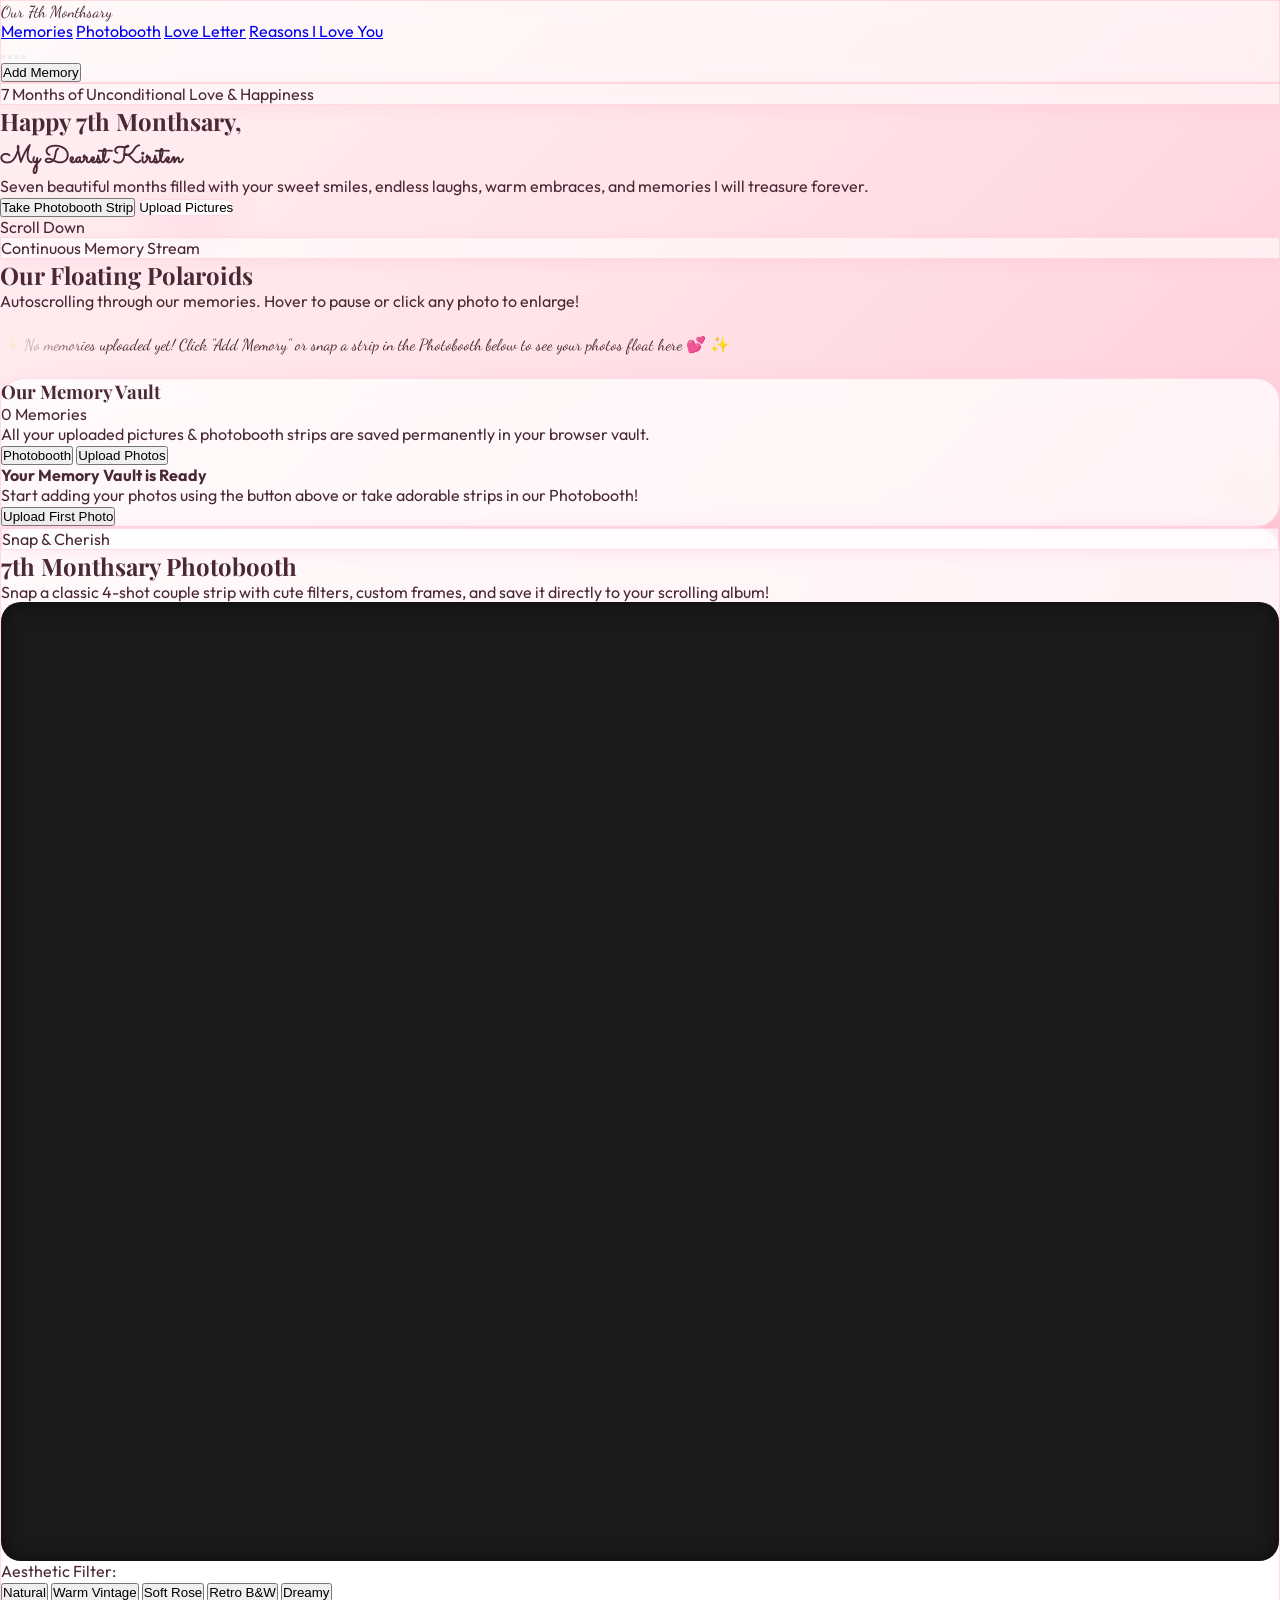
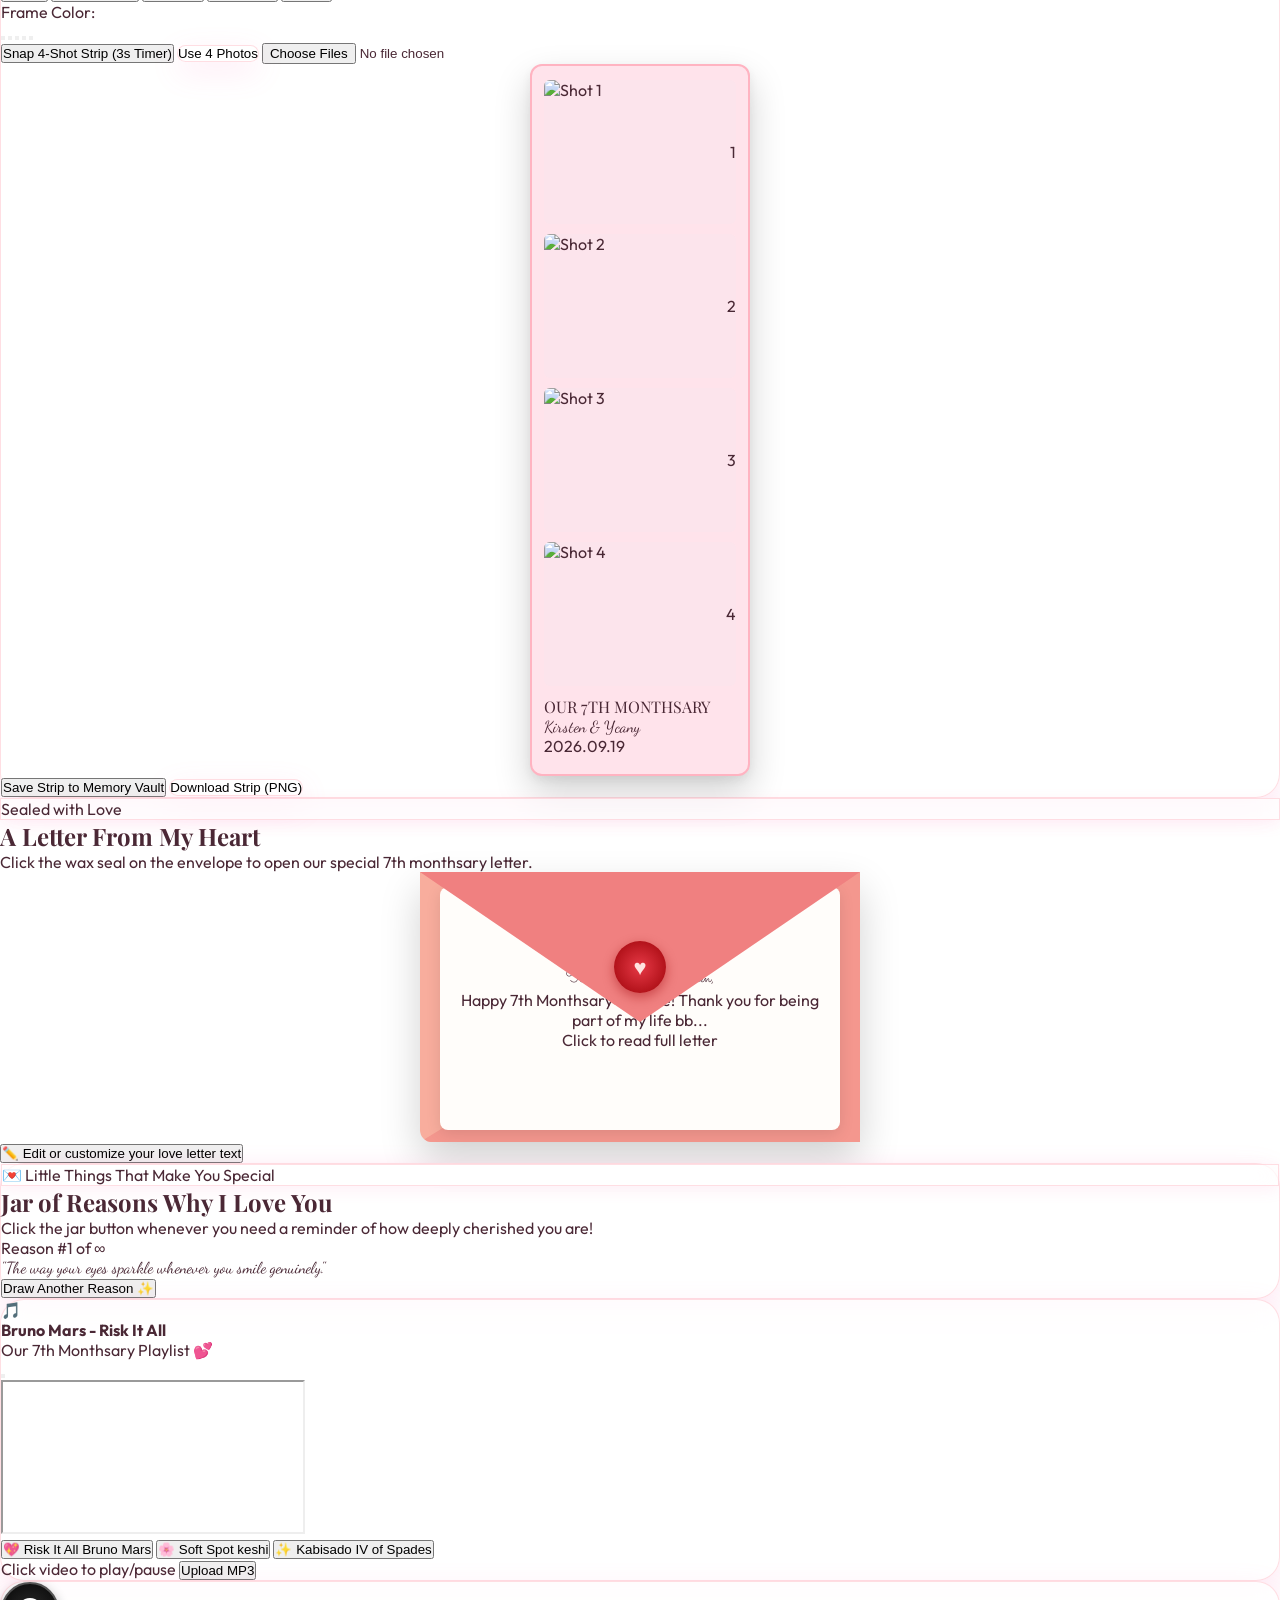
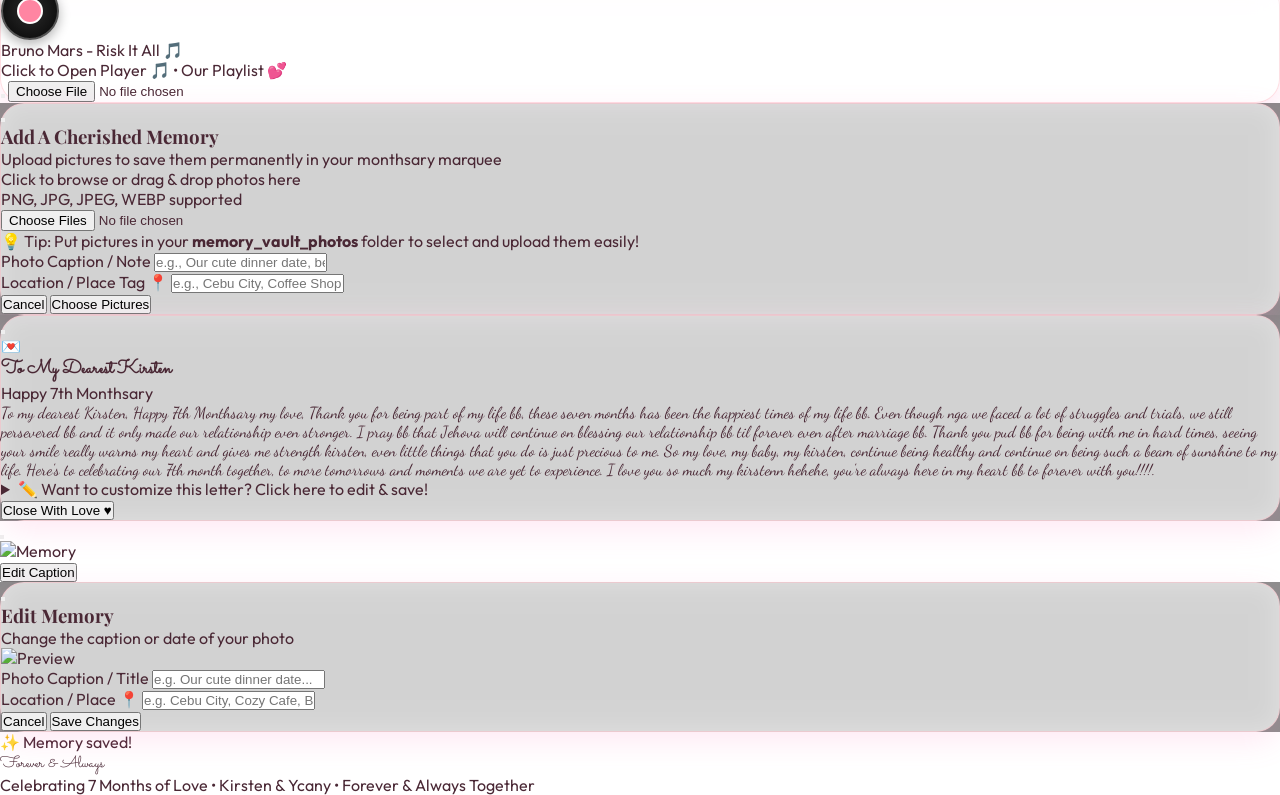
==== index.html @ 23a353bc "7TH MONTHSARY WITH BB" ====
<!DOCTYPE html>
<html lang="en">
<head>
  <meta charset="UTF-8">
  <meta name="viewport" content="width=device-width, initial-scale=1.0">
  <title>Happy 7th Monthsary, My Love</title>
  <!-- Tailwind CSS -->
  <script src="https://cdn.tailwindcss.com"></script>
  <!-- Lucide Icons -->
  <script src="https://unpkg.com/lucide@latest"></script>
  <!-- Custom Styles -->
  <link rel="stylesheet" href="styles.css">
</head>
<body class="antialiased relative selection:bg-pink-300 selection:text-pink-900">

  <!-- Background Falling Particles Canvas -->
  <canvas id="particles-canvas"></canvas>

  <!-- Sticky Cute Navbar & Theme Switcher -->
  <header class="fixed top-4 left-1/2 transform -translate-x-1/2 z-40 w-[92%] max-w-4xl">
    <div class="glass-pill px-5 py-3 rounded-full flex items-center justify-between shadow-lg">
      <div class="flex items-center gap-2">
        <span class="font-script text-xl sm:text-2xl font-bold bg-gradient-to-r from-pink-500 to-rose-600 bg-clip-text text-transparent">
          Our 7th Monthsary
        </span>
      </div>

      <nav class="hidden md:flex items-center gap-6 text-sm font-medium text-[var(--text-main)]">
        <a href="#gallery-section" class="hover:text-pink-500 transition-colors">Memories</a>
        <a href="#photobooth-section" class="hover:text-pink-500 transition-colors">Photobooth</a>
        <a href="#letter-section" class="hover:text-pink-500 transition-colors">Love Letter</a>
        <a href="#reasons-section" class="hover:text-pink-500 transition-colors">Reasons I Love You</a>
      </nav>

      <!-- Theme Dropdown / Color Selectors -->
      <div class="flex items-center gap-2">
        <div class="flex items-center bg-white/40 p-1 rounded-full border border-pink-200/50 shadow-inner">
          <button onclick="setTheme('default')" title="Blush Pink" class="w-5 h-5 rounded-full bg-[#ff85a2] hover:scale-110 transition-transform m-0.5 border border-white shadow-sm"></button>
          <button onclick="setTheme('rose-gold')" title="Rose Gold" class="w-5 h-5 rounded-full bg-[#d4a373] hover:scale-110 transition-transform m-0.5 border border-white shadow-sm"></button>
          <button onclick="setTheme('lavender')" title="Lavender Dream" class="w-5 h-5 rounded-full bg-[#cdb4db] hover:scale-110 transition-transform m-0.5 border border-white shadow-sm"></button>
          <button onclick="setTheme('midnight')" title="Starry Midnight" class="w-5 h-5 rounded-full bg-[#2c1236] hover:scale-110 transition-transform m-0.5 border border-white shadow-sm"></button>
        </div>
        <button onclick="openUploadModal()" class="bg-gradient-to-r from-pink-500 to-rose-500 hover:from-pink-600 hover:to-rose-600 text-white p-2 sm:px-4 sm:py-2 rounded-full text-xs sm:text-sm font-medium flex items-center gap-1.5 shadow-md hover:shadow-pink-300 transition-all hover:scale-105">
          <i data-lucide="plus-circle" class="w-4 h-4"></i>
          <span class="hidden sm:inline">Add Memory</span>
        </button>
      </div>
    </div>
  </header>

  <!-- Hero Section -->
  <section class="min-h-screen pt-28 pb-16 px-4 flex flex-col items-center justify-center text-center relative z-10">
    <div class="inline-flex items-center gap-2 px-4 py-1.5 rounded-full glass-pill text-xs sm:text-sm text-pink-600 font-semibold mb-6 animate-float shadow-sm">
      <span>7 Months of Unconditional Love & Happiness</span>
    </div>

    <h1 class="font-serif-elegant text-4xl sm:text-6xl md:text-7xl font-bold tracking-tight text-[var(--text-main)] max-w-3xl leading-tight">
      Happy 7th Monthsary, <br/>
      <span class="font-sacramento text-5xl sm:text-7xl md:text-8xl bg-gradient-to-r from-pink-500 via-rose-500 to-red-400 bg-clip-text text-transparent font-normal">
        My Dearest Kirsten
      </span>
    </h1>

    <p class="mt-6 text-base sm:text-lg md:text-xl text-[var(--text-muted)] max-w-xl mx-auto leading-relaxed">
      Seven beautiful months filled with your sweet smiles, endless laughs, warm embraces, and memories I will treasure forever.
    </p>

    <!-- Quick Action Buttons -->
    <div class="mt-8 flex flex-wrap items-center justify-center gap-4">
      <button onclick="document.getElementById('photobooth-section').scrollIntoView({behavior: 'smooth'})" class="px-7 py-3.5 rounded-full bg-gradient-to-r from-pink-500 to-rose-500 text-white font-medium shadow-lg hover:shadow-pink-400/50 hover:scale-105 transition-all flex items-center gap-2">
        <i data-lucide="camera" class="w-4 h-4"></i>
        Take Photobooth Strip
      </button>
      <button onclick="openUploadModal()" class="px-7 py-3.5 rounded-full glass-card text-[var(--text-main)] font-medium hover:bg-white/80 hover:scale-105 transition-all flex items-center gap-2 border border-pink-200">
        <i data-lucide="image-plus" class="w-4 h-4 text-pink-500"></i>
        Upload Pictures
      </button>
    </div>

    <!-- Scroll Down Indicator -->
    <div class="mt-16 animate-bounce text-pink-400 cursor-pointer" onclick="document.getElementById('gallery-section').scrollIntoView({behavior: 'smooth'})">
      <i data-lucide="chevron-down" class="w-6 h-6 mx-auto"></i>
      <span class="text-xs uppercase tracking-widest font-semibold">Scroll Down</span>
    </div>
  </section>

  <!-- Auto-Scrolling Marquee Section (Left to Right) -->
  <section id="gallery-section" class="py-12 relative z-10">
    <div class="max-w-6xl mx-auto px-4 text-center mb-6">
      <div class="inline-flex items-center gap-2 px-3 py-1 rounded-full glass-pill text-xs text-pink-600 font-semibold mb-2">
        <span>Continuous Memory Stream</span>
      </div>
      <h2 class="font-serif-elegant text-3xl sm:text-4xl font-bold text-[var(--text-main)]">
        Our Floating Polaroids
      </h2>
      <p class="text-sm sm:text-base text-[var(--text-muted)] mt-2">
        Autoscrolling through our memories. Hover to pause or click any photo to enlarge!
      </p>
    </div>

    <!-- Infinite Marquee Track Left-to-Right -->
    <div class="marquee-container">
      <div id="marquee-track" class="marquee-track">
        <!-- Injected via JavaScript -->
      </div>
    </div>
  </section>

  <!-- Photo Album & Memory Manager Section -->
  <section class="py-16 px-4 max-w-6xl mx-auto relative z-10">
    <div class="glass-card p-6 sm:p-10">
      <div class="flex flex-col sm:flex-row items-start sm:items-center justify-between gap-4 border-b border-pink-100 pb-6 mb-8">
        <div>
          <div class="flex items-center gap-3">
            <h3 class="font-serif-elegant text-2xl sm:text-3xl font-bold text-[var(--text-main)]">
              Our Memory Vault
            </h3>
            <span id="photo-count-badge" class="px-3 py-0.5 rounded-full bg-pink-100 text-pink-600 text-xs font-semibold">
              0 Memories
            </span>
          </div>
          <p class="text-xs sm:text-sm text-[var(--text-muted)] mt-1">
            All your uploaded pictures & photobooth strips are saved permanently in your browser vault.
          </p>
        </div>

        <div class="flex items-center gap-3">
          <button onclick="document.getElementById('photobooth-section').scrollIntoView({behavior: 'smooth'})" class="px-4 py-2.5 rounded-full border border-pink-300 text-pink-600 hover:bg-pink-50 font-medium text-xs sm:text-sm transition-all flex items-center gap-1.5">
            <i data-lucide="camera" class="w-4 h-4"></i> Photobooth
          </button>
          <button onclick="openUploadModal()" class="px-5 py-2.5 rounded-full bg-gradient-to-r from-pink-500 to-rose-500 text-white font-medium text-xs sm:text-sm shadow-md hover:scale-105 transition-all flex items-center gap-2">
            <i data-lucide="upload-cloud" class="w-4 h-4"></i>
            Upload Photos
          </button>
        </div>
      </div>

      <!-- Grid Gallery -->
      <div id="gallery-grid" class="grid grid-cols-2 sm:grid-cols-3 md:grid-cols-4 gap-4 sm:gap-6">
        <!-- Populated via JavaScript -->
      </div>
    </div>
  </section>

  <!-- PHOTOBOOTH SECTION (Replaces Milestones) -->
  <section id="photobooth-section" class="py-20 px-4 max-w-5xl mx-auto relative z-10">
    <div class="glass-card p-6 sm:p-10">
      <div class="text-center mb-8">
        <div class="inline-flex items-center gap-2 px-3 py-1 rounded-full glass-pill text-xs text-pink-600 font-semibold mb-2">
          <span>Snap & Cherish</span>
        </div>
        <h2 class="font-serif-elegant text-3xl sm:text-4xl font-bold text-[var(--text-main)]">
          7th Monthsary Photobooth
        </h2>
        <p class="text-sm text-[var(--text-muted)] mt-2 max-w-md mx-auto">
          Snap a classic 4-shot couple strip with cute filters, custom frames, and save it directly to your scrolling album!
        </p>
      </div>

      <div class="grid grid-cols-1 lg:grid-cols-12 gap-8 items-start">
        <!-- Live Camera & Controls Area (Left Side) -->
        <div class="lg:col-span-7 space-y-4">
          <div class="camera-preview-box relative">
            <video id="booth-video" class="camera-video" autoplay playsinline muted></video>
            <div id="camera-flash" class="camera-flash"></div>
            
            <!-- Countdown Overlay -->
            <div id="booth-countdown" class="absolute inset-0 flex items-center justify-center text-7xl font-extrabold text-white bg-black/40 backdrop-blur-sm z-30 hidden transition-all">
              3
            </div>

            <!-- Placeholder before starting camera -->
            <div id="camera-placeholder" class="absolute inset-0 flex flex-col items-center justify-center p-6 text-center text-gray-300 bg-gradient-to-b from-gray-900 to-black">
              <div class="w-16 h-16 rounded-full bg-pink-500/20 text-pink-400 flex items-center justify-center mb-3">
                <i data-lucide="video" class="w-8 h-8"></i>
              </div>
              <h4 class="font-semibold text-lg text-white">Live Photobooth Cam</h4>
              <p class="text-xs text-gray-400 mt-1 max-w-xs">
                Click start to turn on your selfie camera or upload 4 photos to generate your strip!
              </p>
              <button id="start-cam-btn" onclick="photobooth.startCamera()" class="mt-4 px-6 py-2.5 rounded-full bg-gradient-to-r from-pink-500 to-rose-500 text-white font-medium text-xs sm:text-sm shadow-lg hover:scale-105 transition-all flex items-center gap-2">
                <i data-lucide="camera" class="w-4 h-4"></i> Turn On Camera
              </button>
            </div>
          </div>

          <!-- Camera Filter Presets -->
          <div class="flex items-center justify-between flex-wrap gap-2 pt-2">
            <span class="text-xs font-semibold text-[var(--text-muted)]">Aesthetic Filter:</span>
            <div class="flex items-center gap-1.5 flex-wrap">
              <button onclick="photobooth.setFilter('none')" data-filter="none" class="filter-btn ring-2 ring-pink-500 font-bold px-3 py-1 rounded-full text-xs bg-white/80 border border-pink-200 hover:bg-pink-50 transition-all">
                Natural
              </button>
              <button onclick="photobooth.setFilter('warm')" data-filter="warm" class="filter-btn px-3 py-1 rounded-full text-xs bg-white/80 border border-pink-200 hover:bg-pink-50 transition-all">
                Warm Vintage
              </button>
              <button onclick="photobooth.setFilter('rose')" data-filter="rose" class="filter-btn px-3 py-1 rounded-full text-xs bg-white/80 border border-pink-200 hover:bg-pink-50 transition-all">
                Soft Rose
              </button>
              <button onclick="photobooth.setFilter('bw')" data-filter="bw" class="filter-btn px-3 py-1 rounded-full text-xs bg-white/80 border border-pink-200 hover:bg-pink-50 transition-all">
                Retro B&W
              </button>
              <button onclick="photobooth.setFilter('bloom')" data-filter="bloom" class="filter-btn px-3 py-1 rounded-full text-xs bg-white/80 border border-pink-200 hover:bg-pink-50 transition-all">
                Dreamy
              </button>
            </div>
          </div>

          <!-- Frame Color Selection -->
          <div class="flex items-center justify-between flex-wrap gap-2 pt-1 border-t border-pink-100">
            <span class="text-xs font-semibold text-[var(--text-muted)]">Frame Color:</span>
            <div class="flex items-center gap-2">
              <button onclick="photobooth.setFrameColor('strip-frame-pink', '#ffe3eb', '#ffb3c1')" title="Pastel Pink" class="w-6 h-6 rounded-full bg-[#ffe3eb] border-2 border-[#ffb3c1] shadow-sm hover:scale-110 transition-transform"></button>
              <button onclick="photobooth.setFrameColor('strip-frame-white', '#ffffff', '#e5e7eb')" title="Classic White" class="w-6 h-6 rounded-full bg-[#ffffff] border-2 border-[#d1d5db] shadow-sm hover:scale-110 transition-transform"></button>
              <button onclick="photobooth.setFrameColor('strip-frame-cream', '#faf6f0', '#e9d8a6')" title="Vintage Cream" class="w-6 h-6 rounded-full bg-[#faf6f0] border-2 border-[#e9d8a6] shadow-sm hover:scale-110 transition-transform"></button>
              <button onclick="photobooth.setFrameColor('strip-frame-lavender', '#f3e8ff', '#d8b4fe')" title="Lilac" class="w-6 h-6 rounded-full bg-[#f3e8ff] border-2 border-[#d8b4fe] shadow-sm hover:scale-110 transition-transform"></button>
              <button onclick="photobooth.setFrameColor('strip-frame-black', '#18181b', '#3f3f46')" title="Midnight Black" class="w-6 h-6 rounded-full bg-[#18181b] border-2 border-[#3f3f46] shadow-sm hover:scale-110 transition-transform"></button>
            </div>
          </div>

          <!-- Action Buttons (Snap / Upload) -->
          <div id="camera-active-controls" class="pt-2 flex flex-col sm:flex-row gap-3">
            <button id="snap-strip-btn" onclick="photobooth.startSequence()" class="flex-1 py-3.5 rounded-2xl bg-gradient-to-r from-pink-500 to-rose-500 text-white font-bold text-sm shadow-lg hover:shadow-pink-300 hover:scale-[1.02] transition-all flex items-center justify-center gap-2">
              <i data-lucide="camera" class="w-4 h-4"></i>
              <span>Snap 4-Shot Strip (3s Timer)</span>
            </button>
            <button onclick="document.getElementById('booth-file-input').click()" class="px-5 py-3.5 rounded-2xl glass-card text-[var(--text-main)] font-semibold text-xs sm:text-sm hover:bg-white/80 transition-all flex items-center justify-center gap-1.5 border border-pink-200">
              <i data-lucide="upload" class="w-4 h-4 text-pink-500"></i>
              <span>Use 4 Photos</span>
            </button>
            <input type="file" id="booth-file-input" accept="image/*" multiple class="hidden">
          </div>
        </div>

        <!-- Strip Output Preview Area (Right Side) -->
        <div class="lg:col-span-5 flex flex-col items-center justify-center">
          <div id="photobooth-strip-preview" class="photobooth-strip strip-frame-pink">
            <div class="photobooth-shot-slot">
              <img id="strip-shot-1" class="hidden" alt="Shot 1">
              <span class="text-xs text-pink-400 font-bold">1</span>
            </div>
            <div class="photobooth-shot-slot">
              <img id="strip-shot-2" class="hidden" alt="Shot 2">
              <span class="text-xs text-pink-400 font-bold">2</span>
            </div>
            <div class="photobooth-shot-slot">
              <img id="strip-shot-3" class="hidden" alt="Shot 3">
              <span class="text-xs text-pink-400 font-bold">3</span>
            </div>
            <div class="photobooth-shot-slot">
              <img id="strip-shot-4" class="hidden" alt="Shot 4">
              <span class="text-xs text-pink-400 font-bold">4</span>
            </div>

            <!-- Cute Strip Footer -->
            <div class="text-center pt-2 pb-1 border-t border-pink-200/60">
              <p class="font-serif-elegant font-bold text-xs tracking-wider">OUR 7TH MONTHSARY</p>
              <p class="font-script text-sm font-semibold text-pink-600">Kirsten & Ycany</p>
              <p class="text-[9px] text-gray-400">2026.09.19</p>
            </div>
          </div>

          <!-- Save & Download Strip Actions -->
          <div id="strip-actions" class="mt-6 w-full max-w-xs space-y-2.5 hidden">
            <button onclick="photobooth.saveStripToVault()" class="w-full py-2.5 rounded-xl bg-gradient-to-r from-pink-500 to-rose-500 text-white font-semibold text-xs shadow hover:scale-105 transition-all flex items-center justify-center gap-1.5">
              <i data-lucide="heart" class="w-4 h-4 fill-white"></i>
              Save Strip to Memory Vault
            </button>
            <button onclick="photobooth.downloadStrip()" class="w-full py-2.5 rounded-xl glass-card text-[var(--text-main)] font-semibold text-xs border border-pink-200 hover:bg-white transition-all flex items-center justify-center gap-1.5">
              <i data-lucide="download" class="w-4 h-4 text-pink-500"></i>
              Download Strip (PNG)
            </button>
          </div>
        </div>
      </div>
    </div>
  </section>

  <!-- Interactive 3D Love Letter Envelope Section -->
  <section id="letter-section" class="py-20 px-4 relative z-10">
    <div class="max-w-4xl mx-auto text-center">
      <div class="inline-flex items-center gap-2 px-3 py-1 rounded-full glass-pill text-xs text-pink-600 font-semibold mb-2">
        <i data-lucide="heart" class="w-3.5 h-3.5 fill-pink-500"></i> Sealed with Love
      </div>
      <h2 class="font-serif-elegant text-3xl sm:text-4xl font-bold text-[var(--text-main)] mb-2">
        A Letter From My Heart
      </h2>
      <p class="text-sm sm:text-base text-[var(--text-muted)] max-w-md mx-auto mb-14">
        Click the wax seal on the envelope to open our special 7th monthsary letter.
      </p>

      <!-- 3D Interactive Envelope -->
      <div id="envelope-wrapper" class="envelope-wrapper" onclick="toggleEnvelope()">
        <div class="envelope">
          <div class="envelope-flap"></div>
          <div class="envelope-pocket"></div>
          <div class="envelope-letter">
            <div class="font-sacramento text-2xl text-pink-600">To My Dearest Kirsten,</div>
            <p class="text-xs text-gray-600 mt-2 line-clamp-3">
              Happy 7th Monthsary my love! Thank you for being part of my life bb...
            </p>
            <span class="text-[10px] text-pink-400 mt-2 font-semibold uppercase tracking-wider">Click to read full letter</span>
          </div>
          <div class="wax-seal"></div>
        </div>
      </div>

      <div class="mt-14">
        <button onclick="openLetterModal()" class="text-xs sm:text-sm text-pink-600 hover:text-pink-700 underline font-medium cursor-pointer">
          ✏️ Edit or customize your love letter text
        </button>
      </div>
    </div>
  </section>

  <!-- Interactive Jar of Love Reasons Section -->
  <section id="reasons-section" class="py-16 px-4 max-w-4xl mx-auto relative z-10">
    <div class="glass-card p-8 sm:p-12 text-center relative overflow-hidden">
      <div class="inline-flex items-center gap-2 px-3 py-1 rounded-full glass-pill text-xs text-pink-600 font-semibold mb-3">
        <span>💌 Little Things That Make You Special</span>
      </div>
      <h2 class="font-serif-elegant text-3xl sm:text-4xl font-bold text-[var(--text-main)] mb-2">
        Jar of Reasons Why I Love You
      </h2>
      <p class="text-sm text-[var(--text-muted)] max-w-lg mx-auto mb-8">
        Click the jar button whenever you need a reminder of how deeply cherished you are!
      </p>

      <!-- Reason Display Card -->
      <div id="reason-display-card" class="bg-white/90 p-8 sm:p-10 rounded-2xl border border-pink-200 shadow-md max-w-xl mx-auto transition-all duration-300 min-h-[160px] flex flex-col justify-center items-center">
        <span id="reason-number" class="text-xs font-semibold text-pink-500 uppercase tracking-widest mb-2">
          Reason #1 of ∞
        </span>
        <p id="reason-text" class="font-script text-2xl sm:text-3xl text-gray-800 leading-relaxed font-semibold">
          "The way your eyes sparkle whenever you smile genuinely."
        </p>
      </div>

      <button onclick="drawLoveReason()" class="mt-8 px-8 py-3.5 rounded-full bg-gradient-to-r from-pink-500 to-rose-500 text-white font-semibold text-sm shadow-lg hover:shadow-pink-300 hover:scale-105 transition-all inline-flex items-center gap-2">
        <i data-lucide="sparkles" class="w-4 h-4"></i>
        Draw Another Reason ✨
      </button>
    </div>
  </section>

  <!-- Floating Romantic Music Dock & Vinyl Player -->
  <div class="fixed bottom-6 left-6 z-40 flex flex-col items-start gap-3">
    <!-- Collapsible Mini Video/Audio Player Card -->
    <div id="music-player-card" class="glass-card bg-white/95 p-4 rounded-3xl shadow-2xl border border-pink-200 w-80 sm:w-96 transition-all duration-300 hidden flex-col gap-3 animate-float">
      <div class="flex items-center justify-between pb-2 border-b border-pink-100">
        <div class="flex items-center gap-2">
          <span class="text-base animate-pulse">🎵</span>
          <div>
            <h4 id="dock-song-title" class="text-xs font-bold text-gray-800 line-clamp-1">Bruno Mars - Risk It All</h4>
            <span class="text-[10px] text-pink-500 font-medium">Our 7th Monthsary Playlist 💕</span>
          </div>
        </div>
        <button onclick="musicPlayer.toggleDock()" class="text-gray-400 hover:text-gray-600 p-1" title="Minimize player">
          <i data-lucide="chevron-down" class="w-4 h-4"></i>
        </button>
      </div>

      <!-- Visible Responsive YouTube Player Frame (Guarantees playback!) -->
      <div class="w-full aspect-video rounded-2xl overflow-hidden bg-black/90 shadow-inner relative border border-pink-100">
        <iframe id="main-yt-frame" src="" class="w-full h-full" allow="accelerometer; autoplay; clipboard-write; encrypted-media; gyroscope; picture-in-picture" allowfullscreen></iframe>
      </div>

      <!-- Quick 3-Song Switcher Tabs -->
      <div class="grid grid-cols-3 gap-1.5 pt-1">
        <button onclick="musicPlayer.selectTrack('risk_it_all')" id="dock-btn-risk_it_all" class="p-2 rounded-xl text-center border border-pink-300 bg-pink-100/70 hover:bg-pink-100 transition-all">
          <span class="text-xs block">💖</span>
          <span class="text-[10px] font-bold text-gray-800 block truncate">Risk It All</span>
          <span class="text-[8px] text-gray-500 block truncate">Bruno Mars</span>
        </button>

        <button onclick="musicPlayer.selectTrack('soft_spot')" id="dock-btn-soft_spot" class="p-2 rounded-xl text-center border border-gray-200 hover:bg-pink-50 transition-all">
          <span class="text-xs block">🌸</span>
          <span class="text-[10px] font-bold text-gray-800 block truncate">Soft Spot</span>
          <span class="text-[8px] text-gray-500 block truncate">keshi</span>
        </button>

        <button onclick="musicPlayer.selectTrack('kabisado')" id="dock-btn-kabisado" class="p-2 rounded-xl text-center border border-gray-200 hover:bg-pink-50 transition-all">
          <span class="text-xs block">✨</span>
          <span class="text-[10px] font-bold text-gray-800 block truncate">Kabisado</span>
          <span class="text-[8px] text-gray-500 block truncate">IV of Spades</span>
        </button>
      </div>

      <div class="flex items-center justify-between text-[10px] text-gray-400 pt-1">
        <span>Click video to play/pause</span>
        <button onclick="document.getElementById('song-file-input').click()" class="text-pink-500 hover:underline">
          Upload MP3
        </button>
      </div>
    </div>

    <!-- Vinyl Disc Floating Controller Bar -->
    <div class="glass-card p-3 rounded-full flex items-center gap-3 shadow-2xl border border-pink-200/70 hover:shadow-pink-300 transition-all">
      <div id="vinyl-disc" class="vinyl-disc cursor-pointer" onclick="musicPlayer.toggleDock()" title="Click to open/play music">
        <i data-lucide="music" class="w-3.5 h-3.5 text-white/80"></i>
      </div>
      
      <div class="hidden sm:block pr-2 cursor-pointer" onclick="musicPlayer.toggleDock()">
        <p id="music-status-text" class="text-xs font-semibold text-[var(--text-main)] max-w-[170px] truncate">
          Bruno Mars - Risk It All 🎵
        </p>
        <div class="flex items-center gap-2 mt-0.5">
          <span class="text-[10px] text-pink-500 font-medium">
            Click to Open Player 🎵
          </span>
          <span class="text-[10px] text-gray-400">•</span>
          <span id="music-mode-badge" class="text-[10px] text-[var(--text-muted)]">Our Playlist 💕</span>
        </div>
      </div>

      <button id="play-music-btn" onclick="musicPlayer.toggleDock()" class="w-9 h-9 rounded-full bg-gradient-to-r from-pink-500 to-rose-500 flex items-center justify-center shadow-md hover:scale-105 transition-transform text-white" title="Open Music Player">
        <i data-lucide="play" class="w-4 h-4 text-white"></i>
      </button>

      <input type="file" id="song-file-input" accept="audio/*" class="hidden">
    </div>
  </div>

  <!-- Upload Modal -->
  <div id="upload-modal" class="fixed inset-0 z-50 modal-backdrop hidden items-center justify-center p-4">
    <div class="glass-card bg-white/95 max-w-lg w-full p-6 sm:p-8 rounded-3xl shadow-2xl relative animate-float">
      <button onclick="closeUploadModal()" class="absolute top-5 right-5 text-gray-400 hover:text-gray-600 transition-colors p-1">
        <i data-lucide="x" class="w-5 h-5"></i>
      </button>

      <div class="text-center mb-6">
        <div class="w-12 h-12 rounded-full bg-pink-100 text-pink-500 flex items-center justify-center mx-auto mb-3">
          <i data-lucide="image-plus" class="w-6 h-6"></i>
        </div>
        <h3 class="font-serif-elegant text-2xl font-bold text-gray-800">Add A Cherished Memory</h3>
        <p class="text-xs sm:text-sm text-gray-500 mt-1">Upload pictures to save them permanently in your monthsary marquee</p>
      </div>

      <!-- Drag & Drop Box -->
      <div id="drop-zone" class="border-2 border-dashed border-pink-300 rounded-2xl p-8 text-center cursor-pointer hover:border-pink-500 hover:bg-pink-50/50 transition-all mb-3">
        <i data-lucide="cloud-upload" class="w-10 h-10 text-pink-400 mx-auto mb-2"></i>
        <p class="text-sm font-semibold text-gray-700">Click to browse or drag & drop photos here</p>
        <p class="text-xs text-gray-400 mt-1">PNG, JPG, JPEG, WEBP supported</p>
        <input type="file" id="file-input" accept="image/*" multiple class="hidden">
      </div>

      <div class="bg-pink-50/70 border border-pink-200/60 rounded-xl p-2.5 mb-4 text-[11px] text-pink-600 flex items-center gap-2">
        <span>💡</span>
        <span>Tip: Put pictures in your <b>memory_vault_photos</b> folder to select and upload them easily!</span>
      </div>

      <!-- Custom Caption & Location Fields -->
      <div class="space-y-3 mb-6">
        <div>
          <label class="block text-xs font-semibold text-gray-600 mb-1">Photo Caption / Note</label>
          <input type="text" id="upload-caption" placeholder="e.g., Our cute dinner date, beach trip..." class="w-full px-4 py-2.5 rounded-xl border border-pink-200 text-sm focus:outline-none focus:ring-2 focus:ring-pink-400">
        </div>
        <div>
          <label class="block text-xs font-semibold text-gray-600 mb-1">Location / Place Tag 📍</label>
          <input type="text" id="upload-location" placeholder="e.g., Cebu City, Coffee Shop, Beach, Our Special Place..." class="w-full px-4 py-2.5 rounded-xl border border-pink-200 text-sm focus:outline-none focus:ring-2 focus:ring-pink-400">
        </div>
      </div>

      <div class="flex gap-3">
        <button onclick="closeUploadModal()" class="flex-1 py-3 rounded-xl border border-gray-200 text-gray-600 font-medium text-sm hover:bg-gray-50 transition-colors">
          Cancel
        </button>
        <button onclick="document.getElementById('file-input').click()" class="flex-1 py-3 rounded-xl bg-gradient-to-r from-pink-500 to-rose-500 text-white font-medium text-sm shadow-md hover:scale-[1.02] transition-transform">
          Choose Pictures
        </button>
      </div>
    </div>
  </div>

  <!-- Full Love Letter Modal (Preserving your custom message to Kirsten) -->
  <div id="letter-modal" class="fixed inset-0 z-50 modal-backdrop hidden items-center justify-center p-4">
    <div class="glass-card bg-[#fffdfa] max-w-2xl w-full p-6 sm:p-10 rounded-3xl shadow-2xl relative max-h-[90vh] overflow-y-auto">
      <button onclick="closeLetterModal()" class="absolute top-5 right-5 text-gray-400 hover:text-gray-600 transition-colors p-1">
        <i data-lucide="x" class="w-5 h-5"></i>
      </button>

      <div class="text-center border-b border-pink-100 pb-4 mb-6">
        <span class="text-2xl">💌</span>
        <h3 class="font-sacramento text-4xl sm:text-5xl text-pink-600 font-normal mt-1">To My Dearest Kirsten</h3>
        <p class="text-xs text-pink-400 uppercase tracking-widest font-semibold mt-1">Happy 7th Monthsary</p>
      </div>

      <!-- Letter Display / Read View -->
      <div class="font-script text-xl sm:text-2xl text-gray-800 leading-relaxed space-y-4 px-2 sm:px-6 whitespace-pre-wrap" id="letter-display-text">To my dearest Kirsten, Happy 7th Monthsary my love,

Thank you for being part of my life bb, these seven months has been the happiest times of my life bb. Even though nga we faced a lot of struggles and trials, we still persevered bb and it only made our relationship even stronger. I pray bb that Jehova will continue on blessing our relationship bb til forever even after marriage bb.

Thank you pud bb for being with me in hard times, seeing your smile really warms my heart and gives me strength kirsten, even little things that you do is just precious to me. So my love, my baby, my kirsten, continue being healthy and continue on being such a beam of sunshine to my life.

Here's to celebrating our 7th month together, to more tomorrows and moments we are yet to experience. I love you so much my kirstenn hehehe, you're always here in my heart bb to forever with you!!!!.</div>

      <!-- Letter Edit Section (Collapsible) -->
      <details class="mt-8 border-t border-pink-100 pt-4">
        <summary class="text-xs font-semibold text-pink-500 cursor-pointer hover:underline">
          ✏️ Want to customize this letter? Click here to edit & save!
        </summary>
        <div class="mt-4 space-y-3">
          <textarea id="letter-content-input" rows="6" class="w-full p-4 rounded-xl border border-pink-200 text-sm focus:outline-none focus:ring-2 focus:ring-pink-400 text-gray-700" placeholder="Write your heartfelt message here..."></textarea>
          <button onclick="saveCustomLetter()" class="w-full py-2.5 rounded-xl bg-pink-500 hover:bg-pink-600 text-white font-medium text-sm shadow transition-all">
            Save My Letter Permanently
          </button>
        </div>
      </details>

      <div class="mt-8 text-center">
        <button onclick="closeLetterModal()" class="px-8 py-2.5 rounded-full bg-gradient-to-r from-pink-500 to-rose-500 text-white text-sm font-semibold shadow hover:scale-105 transition-all">
          Close With Love ♥
        </button>
      </div>
    </div>
  </div>

  <!-- Lightbox Modal -->
  <div id="lightbox-modal" class="fixed inset-0 z-50 bg-black/90 hidden items-center justify-center p-4">
    <button onclick="closeLightbox()" class="absolute top-6 right-6 text-white/80 hover:text-white p-2 text-2xl z-50">
      <i data-lucide="x" class="w-8 h-8"></i>
    </button>
    <div class="max-w-4xl max-h-[85vh] flex flex-col items-center">
      <img id="lightbox-img" src="" alt="Memory" class="max-h-[70vh] w-auto max-w-full rounded-2xl object-contain shadow-2xl border-4 border-white/20">
      <div class="mt-4 text-center">
        <h4 id="lightbox-caption" class="font-serif-elegant text-white text-xl sm:text-2xl font-bold"></h4>
        <div class="flex items-center justify-center gap-3 mt-1.5">
          <p id="lightbox-date" class="text-pink-300 text-sm"></p>
          <button id="lightbox-edit-btn" onclick="openEditMemoryFromLightbox()" class="text-xs px-2.5 py-1 rounded-full bg-white/20 hover:bg-white/30 text-white font-medium flex items-center gap-1 transition-all">
            <i data-lucide="edit-3" class="w-3.5 h-3.5"></i> Edit Caption
          </button>
        </div>
      </div>
    </div>
  </div>

  <!-- Edit Memory Modal -->
  <div id="edit-memory-modal" class="fixed inset-0 z-50 modal-backdrop hidden items-center justify-center p-4">
    <div class="glass-card bg-white/95 max-w-md w-full p-6 sm:p-8 rounded-3xl shadow-2xl relative animate-float">
      <button onclick="closeEditMemoryModal()" class="absolute top-5 right-5 text-gray-400 hover:text-gray-600 transition-colors p-1">
        <i data-lucide="x" class="w-5 h-5"></i>
      </button>

      <div class="text-center mb-5">
        <div class="w-12 h-12 rounded-full bg-pink-100 text-pink-500 flex items-center justify-center mx-auto mb-3">
          <i data-lucide="edit-3" class="w-6 h-6"></i>
        </div>
        <h3 class="font-serif-elegant text-2xl font-bold text-gray-800">Edit Memory</h3>
        <p class="text-xs text-gray-500 mt-1">Change the caption or date of your photo</p>
      </div>

      <!-- Preview Image Thumbnail -->
      <div class="w-28 h-28 mx-auto rounded-xl overflow-hidden bg-pink-100 border-2 border-pink-200 mb-5 shadow-sm">
        <img id="edit-memory-preview" src="" class="w-full h-full object-cover" alt="Preview">
      </div>

      <input type="hidden" id="edit-memory-id">

      <div class="space-y-3 mb-6">
        <div>
          <label class="block text-xs font-semibold text-gray-600 mb-1">Photo Caption / Title</label>
          <input type="text" id="edit-memory-caption" placeholder="e.g. Our cute dinner date..." class="w-full px-4 py-2.5 rounded-xl border border-pink-200 text-sm focus:outline-none focus:ring-2 focus:ring-pink-400">
        </div>
        <div>
          <label class="block text-xs font-semibold text-gray-600 mb-1">Location / Place 📍</label>
          <input type="text" id="edit-memory-location" placeholder="e.g. Cebu City, Cozy Cafe, Beach..." class="w-full px-4 py-2.5 rounded-xl border border-pink-200 text-sm focus:outline-none focus:ring-2 focus:ring-pink-400">
        </div>
      </div>

      <div class="flex gap-3">
        <button onclick="closeEditMemoryModal()" class="flex-1 py-2.5 rounded-xl border border-gray-200 text-gray-600 font-medium text-sm hover:bg-gray-50 transition-colors">
          Cancel
        </button>
        <button onclick="saveMemoryEdit()" class="flex-1 py-2.5 rounded-xl bg-gradient-to-r from-pink-500 to-rose-500 text-white font-medium text-sm shadow-md hover:scale-[1.02] transition-transform">
          Save Changes
        </button>
      </div>
    </div>
  </div>

  <!-- App Toast Notification -->
  <div id="app-toast" class="fixed bottom-6 right-6 z-50 bg-gray-900/90 text-white px-5 py-3 rounded-2xl text-xs sm:text-sm font-medium shadow-2xl border border-pink-500/30 opacity-0 translate-y-8 transition-all duration-300 flex items-center gap-2">
    ✨ Memory saved!
  </div>

  <!-- Footer -->
  <footer class="py-12 text-center text-xs text-[var(--text-muted)] border-t border-pink-200/50 relative z-10">
    <p class="font-sacramento text-2xl text-pink-500 mb-1">Forever & Always</p>
    <p>Celebrating 7 Months of Love • Kirsten & Ycany • Forever & Always Together</p>
  </footer>

  <!-- Application Logic -->
  <script src="app.js"></script>
</body>
</html>
---- styles.css ----
@import url('https://fonts.googleapis.com/css2?family=Dancing+Script:wght@500;600;700&family=Outfit:wght@300;400;500;600;700&family=Playfair+Display:ital,wght@0,400;0,600;0,700;1,400&family=Sacramento&display=swap');

:root {
  --primary-pink: #ff85a2;
  --secondary-pink: #fbb1bd;
  --accent-rose: #e05780;
  --soft-blush: #fff0f3;
  --deep-rose: #b5179e;
  --gold-accent: #f5af19;
  --card-bg: rgba(255, 255, 255, 0.75);
  --card-border: rgba(255, 182, 193, 0.45);
  --glass-shadow: 0 10px 30px 0 rgba(255, 105, 180, 0.15);
  --bg-gradient: linear-gradient(135deg, #fff0f3 0%, #ffe3e8 40%, #ffd6e0 70%, #ffc2d1 100%);
  --text-main: #4a2835;
  --text-muted: #84596b;
}

[data-theme="rose-gold"] {
  --primary-pink: #d4a373;
  --secondary-pink: #e7c8a0;
  --accent-rose: #b07d62;
  --soft-blush: #faf6f0;
  --deep-rose: #6b4423;
  --gold-accent: #e9c46a;
  --card-bg: rgba(255, 250, 245, 0.8);
  --card-border: rgba(212, 163, 115, 0.4);
  --glass-shadow: 0 10px 30px 0 rgba(176, 125, 98, 0.15);
  --bg-gradient: linear-gradient(135deg, #fefae0 0%, #faedcd 45%, #e9d8a6 80%, #d4a373 100%);
  --text-main: #3d2618;
  --text-muted: #795548;
}

[data-theme="lavender"] {
  --primary-pink: #b5838d;
  --secondary-pink: #cdb4db;
  --accent-rose: #9c6644;
  --soft-blush: #f7ede2;
  --deep-rose: #6d597a;
  --gold-accent: #e5989b;
  --card-bg: rgba(250, 245, 255, 0.8);
  --card-border: rgba(181, 131, 141, 0.35);
  --glass-shadow: 0 10px 30px 0 rgba(109, 89, 122, 0.15);
  --bg-gradient: linear-gradient(135deg, #f3e8ff 0%, #e9d5ff 40%, #ffcbf2 75%, #f7d6e0 100%);
  --text-main: #392b47;
  --text-muted: #6b5b7b;
}

[data-theme="midnight"] {
  --primary-pink: #ff758f;
  --secondary-pink: #ff4d6d;
  --accent-rose: #c9184a;
  --soft-blush: #1a0f1d;
  --deep-rose: #ff758f;
  --gold-accent: #ffd166;
  --card-bg: rgba(36, 19, 41, 0.78);
  --card-border: rgba(255, 117, 143, 0.35);
  --glass-shadow: 0 10px 30px 0 rgba(0, 0, 0, 0.5);
  --bg-gradient: linear-gradient(135deg, #0d0614 0%, #1f0e24 45%, #2c1236 80%, #3d1445 100%);
  --text-main: #fff0f5;
  --text-muted: #e2b6cf;
}

* {
  margin: 0;
  padding: 0;
  box-sizing: border-box;
}

body {
  font-family: 'Outfit', sans-serif;
  background: var(--bg-gradient);
  background-attachment: fixed;
  color: var(--text-main);
  min-height: 100vh;
  overflow-x: hidden;
  transition: background 0.6s ease, color 0.4s ease;
  user-select: none;
}

.font-script {
  font-family: 'Dancing Script', cursive;
}

.font-serif-elegant {
  font-family: 'Playfair Display', serif;
}

.font-sacramento {
  font-family: 'Sacramento', cursive;
}

/* Glassmorphism Classes */
.glass-card {
  background: var(--card-bg);
  backdrop-filter: blur(14px);
  -webkit-backdrop-filter: blur(14px);
  border: 1px solid var(--card-border);
  box-shadow: var(--glass-shadow);
  border-radius: 1.5rem;
  transition: all 0.35s cubic-bezier(0.4, 0, 0.2, 1);
}

.glass-pill {
  background: rgba(255, 255, 255, 0.6);
  backdrop-filter: blur(10px);
  -webkit-backdrop-filter: blur(10px);
  border: 1px solid var(--card-border);
  box-shadow: 0 4px 15px rgba(255, 105, 180, 0.1);
}

[data-theme="midnight"] .glass-pill {
  background: rgba(45, 24, 52, 0.7);
}

/* Particles Canvas */
#particles-canvas {
  position: fixed;
  top: 0;
  left: 0;
  width: 100%;
  height: 100%;
  pointer-events: none;
  z-index: 5;
}

/* Sparkle click effect */
.heart-burst {
  position: fixed;
  pointer-events: none;
  z-index: 9999;
  animation: floatBurst 1.2s cubic-bezier(0.25, 1, 0.5, 1) forwards;
}

@keyframes floatBurst {
  0% {
    transform: translate(0, 0) scale(0.6) rotate(0deg);
    opacity: 1;
  }
  100% {
    transform: translate(var(--tx), var(--ty)) scale(1.4) rotate(var(--rot));
    opacity: 0;
  }
}

/* Floating animation */
@keyframes floatGentle {
  0%, 100% {
    transform: translateY(0px) rotate(0deg);
  }
  50% {
    transform: translateY(-10px) rotate(1.5deg);
  }
}

.animate-float {
  animation: floatGentle 4s ease-in-out infinite;
}

@keyframes pulseGlow {
  0%, 100% {
    box-shadow: 0 0 15px rgba(255, 133, 162, 0.4), 0 0 30px rgba(255, 182, 193, 0.2);
  }
  50% {
    box-shadow: 0 0 25px rgba(255, 133, 162, 0.7), 0 0 50px rgba(255, 182, 193, 0.4);
  }
}

.animate-glow {
  animation: pulseGlow 3s ease-in-out infinite;
}

/* Infinite Marquee Scroll Left to Right */
.marquee-container {
  width: 100%;
  overflow: hidden;
  position: relative;
  mask-image: linear-gradient(to right, transparent, black 8%, black 92%, transparent);
  -webkit-mask-image: linear-gradient(to right, transparent, black 8%, black 92%, transparent);
  padding: 24px 0;
}

.marquee-track {
  display: flex;
  gap: 2rem;
  width: max-content;
  animation: scrollLeftToRight 42s linear infinite;
}

.marquee-track:hover {
  animation-play-state: paused;
}

@keyframes scrollLeftToRight {
  0% {
    transform: translateX(-50%);
  }
  100% {
    transform: translateX(0%);
  }
}

/* Polaroid Card Styling */
.polaroid-card {
  width: 250px;
  background: #ffffff;
  padding: 14px 14px 24px 14px;
  border-radius: 8px;
  box-shadow: 0 12px 28px rgba(0, 0, 0, 0.12), 0 2px 6px rgba(0, 0, 0, 0.08);
  transition: all 0.4s cubic-bezier(0.175, 0.885, 0.32, 1.275);
  cursor: pointer;
  flex-shrink: 0;
  position: relative;
  color: #333333;
}

.polaroid-card::before {
  content: '';
  position: absolute;
  top: -8px;
  left: 50%;
  transform: translateX(-50%);
  width: 50px;
  height: 18px;
  background: rgba(255, 230, 235, 0.7);
  box-shadow: 0 1px 3px rgba(0, 0, 0, 0.08);
  backdrop-filter: blur(2px);
  border-radius: 2px;
  z-index: 2;
}

.polaroid-card:hover {
  transform: translateY(-12px) scale(1.05) rotate(0deg) !important;
  box-shadow: 0 20px 38px rgba(255, 105, 180, 0.25), 0 8px 16px rgba(0, 0, 0, 0.1);
  z-index: 20;
}

.polaroid-img-wrapper {
  width: 100%;
  height: 240px;
  border-radius: 4px;
  overflow: hidden;
  position: relative;
  background-color: #fce4ec;
}

.polaroid-img-wrapper img {
  width: 100%;
  height: 100%;
  object-fit: cover;
  transition: transform 0.6s ease;
}

.polaroid-card:hover .polaroid-img-wrapper img {
  transform: scale(1.08);
}

/* Photobooth Styles */
.photobooth-container {
  position: relative;
  overflow: hidden;
  border-radius: 1.5rem;
}

.camera-preview-box {
  position: relative;
  width: 100%;
  aspect-ratio: 4/3;
  background: #1a1a1a;
  border-radius: 1.25rem;
  overflow: hidden;
  box-shadow: inset 0 0 20px rgba(0,0,0,0.5);
}

.camera-video {
  width: 100%;
  height: 100%;
  object-fit: cover;
  transform: scaleX(-1); /* Mirror selfie */
}

/* Photobooth Flash */
.camera-flash {
  position: absolute;
  inset: 0;
  background: white;
  opacity: 0;
  pointer-events: none;
  z-index: 50;
  transition: opacity 0.1s ease-out;
}

.camera-flash.flash-active {
  opacity: 1;
}

/* Filter styles */
.filter-warm {
  filter: sepia(0.28) saturate(1.3) contrast(1.05) brightness(1.03);
}

.filter-rose {
  filter: hue-rotate(-15deg) saturate(1.25) contrast(1.08) brightness(1.04);
}

.filter-bw {
  filter: grayscale(1) contrast(1.25) brightness(0.95);
}

.filter-bloom {
  filter: contrast(0.95) brightness(1.1) saturate(1.15);
}

/* Photobooth Strip Preview */
.photobooth-strip {
  width: 220px;
  background: #ffffff;
  padding: 14px 12px 18px 12px;
  border-radius: 12px;
  box-shadow: 0 16px 36px rgba(0, 0, 0, 0.18), 0 4px 10px rgba(0,0,0,0.06);
  display: flex;
  flex-direction: column;
  gap: 10px;
  transition: all 0.3s ease;
  margin: 0 auto;
}

.strip-frame-pink {
  background: #ffe3eb;
  border: 2px solid #ffb3c1;
}

.strip-frame-black {
  background: #18181b;
  color: #ffffff;
}

.strip-frame-cream {
  background: #faf6f0;
  border: 1px solid #e9d8a6;
}

.strip-frame-lavender {
  background: #f3e8ff;
  border: 1px solid #d8b4fe;
}

.photobooth-shot-slot {
  width: 100%;
  aspect-ratio: 4/3;
  background: #fce4ec;
  border-radius: 6px;
  overflow: hidden;
  position: relative;
  display: flex;
  align-items: center;
  justify-content: center;
}

.photobooth-shot-slot img {
  width: 100%;
  height: 100%;
  object-fit: cover;
}

/* Love Letter 3D Interactive Envelope */
.envelope-wrapper {
  position: relative;
  width: 320px;
  height: 200px;
  cursor: pointer;
  margin: 0 auto;
  perspective: 1000px;
}

@media (min-width: 640px) {
  .envelope-wrapper {
    width: 440px;
    height: 270px;
  }
}

.envelope {
  position: relative;
  width: 100%;
  height: 100%;
  background: #f8ad9d;
  border-radius: 0 0 12px 12px;
  box-shadow: 0 18px 40px rgba(0, 0, 0, 0.18);
  transition: transform 0.4s ease;
}

.envelope-wrapper:hover .envelope {
  transform: translateY(-6px);
}

.envelope::before {
  content: '';
  position: absolute;
  bottom: 0;
  left: 0;
  width: 0;
  height: 0;
  border-style: solid;
  border-width: 0 0 200px 320px;
  border-color: transparent transparent #f4978e transparent;
  z-index: 2;
  border-bottom-left-radius: 12px;
}

@media (min-width: 640px) {
  .envelope::before {
    border-width: 0 0 270px 440px;
  }
}

.envelope-pocket {
  position: absolute;
  bottom: 0;
  left: 0;
  width: 100%;
  height: 100%;
  z-index: 3;
  pointer-events: none;
}

.envelope-flap {
  position: absolute;
  top: 0;
  left: 0;
  width: 0;
  height: 0;
  border-style: solid;
  border-width: 120px 160px 0 160px;
  border-color: #f08080 transparent transparent transparent;
  transform-origin: top center;
  transition: transform 0.6s cubic-bezier(0.4, 0, 0.2, 1), z-index 0.2s 0.2s;
  z-index: 4;
}

@media (min-width: 640px) {
  .envelope-flap {
    border-width: 150px 220px 0 220px;
  }
}

.envelope-letter {
  position: absolute;
  top: 15px;
  left: 20px;
  right: 20px;
  height: 90%;
  background: #fffdfa;
  border-radius: 8px;
  padding: 16px;
  box-shadow: 0 4px 15px rgba(0, 0, 0, 0.1);
  transition: transform 0.6s cubic-bezier(0.34, 1.56, 0.64, 1), z-index 0.3s 0.3s;
  z-index: 2;
  color: #4a2835;
  display: flex;
  flex-direction: column;
  justify-content: center;
  align-items: center;
  text-align: center;
}

.envelope-wrapper.open .envelope-flap {
  transform: rotateX(180deg);
  z-index: 1;
}

.envelope-wrapper.open .envelope-letter {
  transform: translateY(-130px) scale(1.05);
  z-index: 5;
}

@media (min-width: 640px) {
  .envelope-wrapper.open .envelope-letter {
    transform: translateY(-170px) scale(1.05);
  }
}

.wax-seal {
  position: absolute;
  top: 95px;
  left: 50%;
  transform: translate(-50%, -50%);
  width: 52px;
  height: 52px;
  background: radial-gradient(circle, #e63946, #9d0208);
  border-radius: 50%;
  display: flex;
  align-items: center;
  justify-content: center;
  color: #ffe3e0;
  box-shadow: 0 4px 12px rgba(157, 2, 8, 0.45);
  z-index: 6;
  transition: opacity 0.4s ease, transform 0.4s ease;
}

.wax-seal::after {
  content: '♥';
  font-size: 22px;
}

.envelope-wrapper.open .wax-seal {
  opacity: 0;
  transform: translate(-50%, -50%) scale(0.5);
  pointer-events: none;
}

/* Vinyl Music Player */
.vinyl-disc {
  width: 58px;
  height: 58px;
  border-radius: 50%;
  background: radial-gradient(circle, #2b2b2b 0%, #111111 70%, #000 100%);
  border: 2px solid #555;
  position: relative;
  box-shadow: 0 4px 12px rgba(0,0,0,0.3);
  display: flex;
  align-items: center;
  justify-content: center;
  transition: transform 0.5s ease;
}

.vinyl-disc::before {
  content: '';
  position: absolute;
  width: 22px;
  height: 22px;
  border-radius: 50%;
  background: #ff85a2;
  border: 2px solid #fff;
}

.vinyl-disc.playing {
  animation: spinRecord 3.5s linear infinite;
}

@keyframes spinRecord {
  from { transform: rotate(0deg); }
  to { transform: rotate(360deg); }
}

/* Custom Scrollbar */
::-webkit-scrollbar {
  width: 8px;
  height: 8px;
}

::-webkit-scrollbar-track {
  background: rgba(255, 182, 193, 0.15);
}

::-webkit-scrollbar-thumb {
  background: var(--primary-pink);
  border-radius: 10px;
}

::-webkit-scrollbar-thumb:hover {
  background: var(--accent-rose);
}

/* Modal Transitions */
.modal-backdrop {
  backdrop-filter: blur(8px);
  -webkit-backdrop-filter: blur(8px);
  background-color: rgba(0, 0, 0, 0.45);
  transition: opacity 0.3s ease;
}

/* Card hover glow */
.interactive-card {
  transition: transform 0.3s cubic-bezier(0.2, 0.8, 0.2, 1), box-shadow 0.3s ease;
}
.interactive-card:hover {
  transform: translateY(-5px);
  box-shadow: 0 16px 36px rgba(255, 105, 180, 0.22);
}
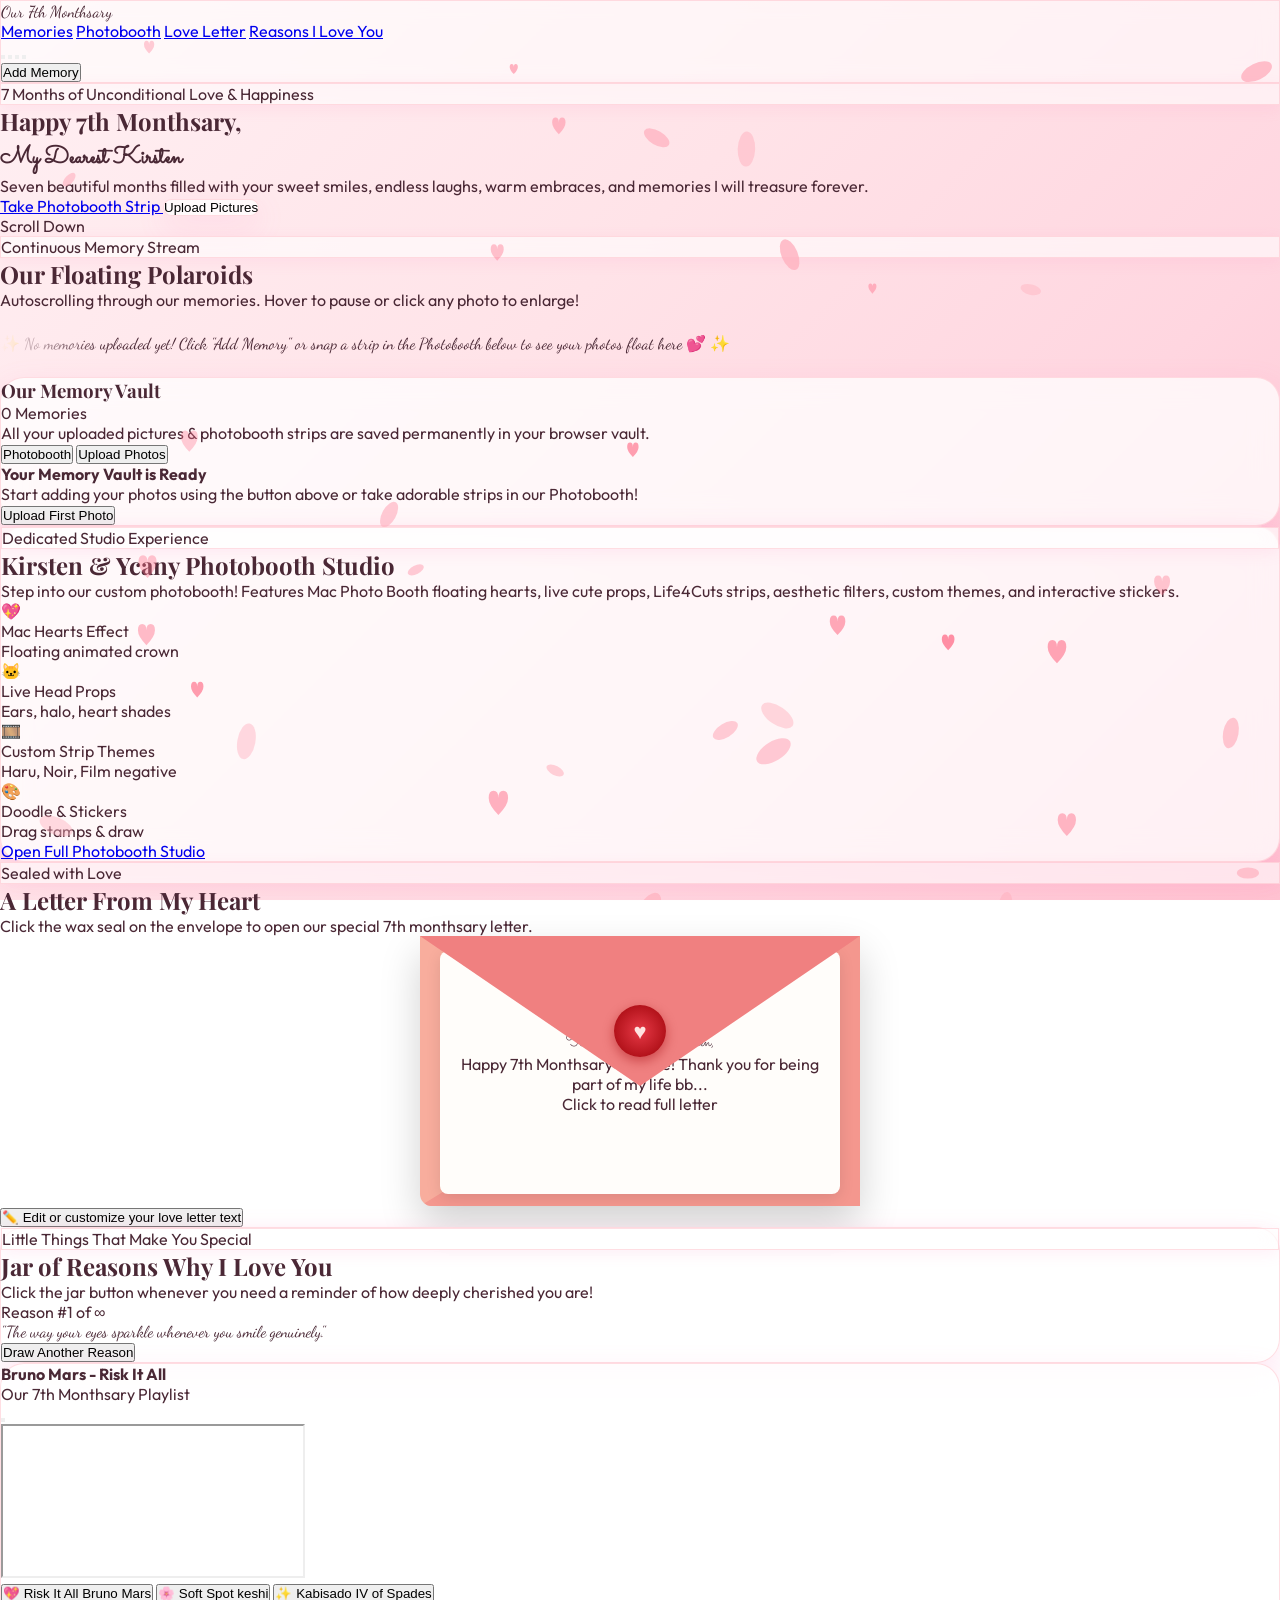
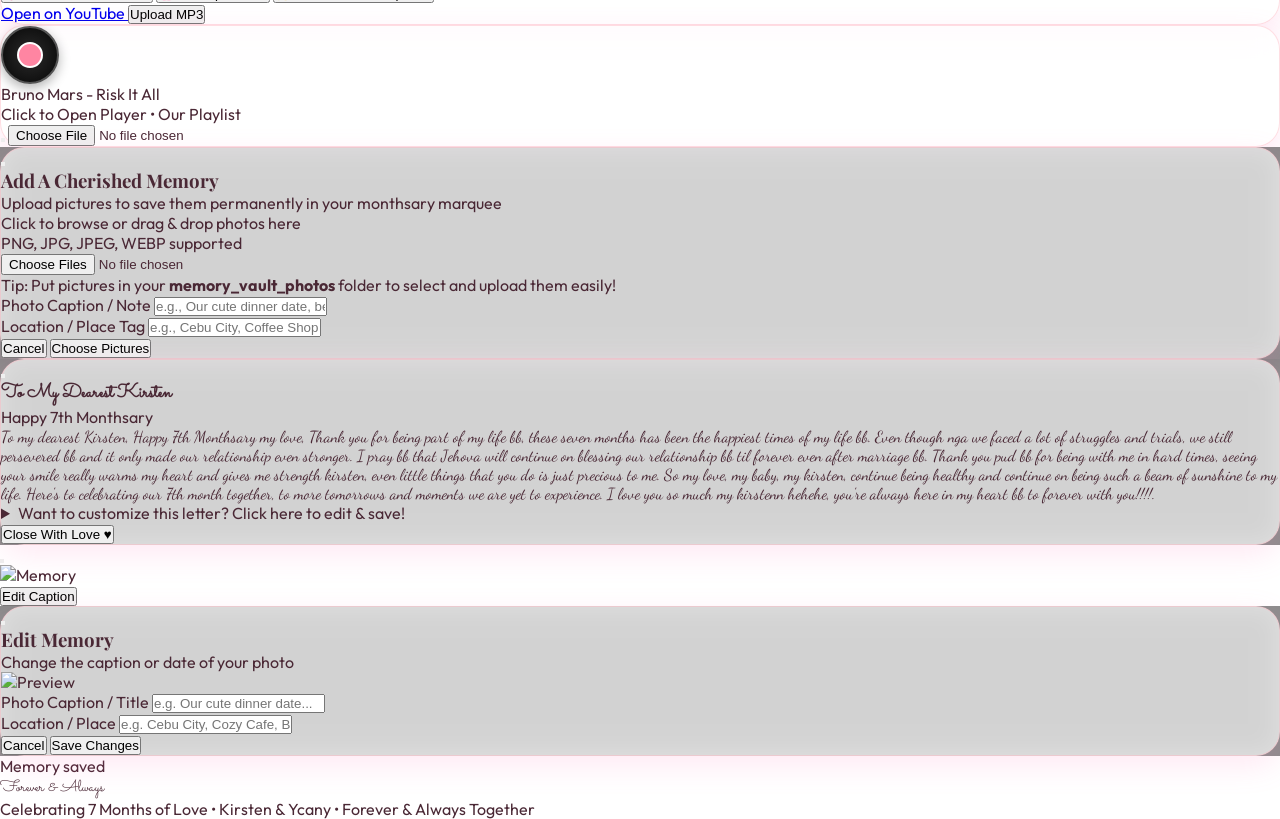
==== commit 0af94f1b: "feat: better photobooth, and added the music folder" ====
--- a/index.html
+++ b/index.html
@@ -1,5 +1,6 @@
 <!DOCTYPE html>
 <html lang="en">
+
 <head>
   <meta charset="UTF-8">
   <meta name="viewport" content="width=device-width, initial-scale=1.0">
@@ -11,6 +12,7 @@
   <!-- Custom Styles -->
   <link rel="stylesheet" href="styles.css">
 </head>
+
 <body class="antialiased relative selection:bg-pink-300 selection:text-pink-900">
 
   <!-- Background Falling Particles Canvas -->
@@ -20,14 +22,15 @@
   <header class="fixed top-4 left-1/2 transform -translate-x-1/2 z-40 w-[92%] max-w-4xl">
     <div class="glass-pill px-5 py-3 rounded-full flex items-center justify-between shadow-lg">
       <div class="flex items-center gap-2">
-        <span class="font-script text-xl sm:text-2xl font-bold bg-gradient-to-r from-pink-500 to-rose-600 bg-clip-text text-transparent">
+        <span
+          class="font-script text-xl sm:text-2xl font-bold bg-gradient-to-r from-pink-500 to-rose-600 bg-clip-text text-transparent">
           Our 7th Monthsary
         </span>
       </div>
 
       <nav class="hidden md:flex items-center gap-6 text-sm font-medium text-[var(--text-main)]">
         <a href="#gallery-section" class="hover:text-pink-500 transition-colors">Memories</a>
-        <a href="#photobooth-section" class="hover:text-pink-500 transition-colors">Photobooth</a>
+        <a href="photobooth.html" class="hover:text-pink-500 transition-colors font-semibold">Photobooth</a>
         <a href="#letter-section" class="hover:text-pink-500 transition-colors">Love Letter</a>
         <a href="#reasons-section" class="hover:text-pink-500 transition-colors">Reasons I Love You</a>
       </nav>
@@ -35,12 +38,17 @@
       <!-- Theme Dropdown / Color Selectors -->
       <div class="flex items-center gap-2">
         <div class="flex items-center bg-white/40 p-1 rounded-full border border-pink-200/50 shadow-inner">
-          <button onclick="setTheme('default')" title="Blush Pink" class="w-5 h-5 rounded-full bg-[#ff85a2] hover:scale-110 transition-transform m-0.5 border border-white shadow-sm"></button>
-          <button onclick="setTheme('rose-gold')" title="Rose Gold" class="w-5 h-5 rounded-full bg-[#d4a373] hover:scale-110 transition-transform m-0.5 border border-white shadow-sm"></button>
-          <button onclick="setTheme('lavender')" title="Lavender Dream" class="w-5 h-5 rounded-full bg-[#cdb4db] hover:scale-110 transition-transform m-0.5 border border-white shadow-sm"></button>
-          <button onclick="setTheme('midnight')" title="Starry Midnight" class="w-5 h-5 rounded-full bg-[#2c1236] hover:scale-110 transition-transform m-0.5 border border-white shadow-sm"></button>
-        </div>
-        <button onclick="openUploadModal()" class="bg-gradient-to-r from-pink-500 to-rose-500 hover:from-pink-600 hover:to-rose-600 text-white p-2 sm:px-4 sm:py-2 rounded-full text-xs sm:text-sm font-medium flex items-center gap-1.5 shadow-md hover:shadow-pink-300 transition-all hover:scale-105">
+          <button onclick="setTheme('default')" title="Blush Pink"
+            class="w-5 h-5 rounded-full bg-[#ff85a2] hover:scale-110 transition-transform m-0.5 border border-white shadow-sm"></button>
+          <button onclick="setTheme('rose-gold')" title="Rose Gold"
+            class="w-5 h-5 rounded-full bg-[#d4a373] hover:scale-110 transition-transform m-0.5 border border-white shadow-sm"></button>
+          <button onclick="setTheme('lavender')" title="Lavender Dream"
+            class="w-5 h-5 rounded-full bg-[#cdb4db] hover:scale-110 transition-transform m-0.5 border border-white shadow-sm"></button>
+          <button onclick="setTheme('midnight')" title="Starry Midnight"
+            class="w-5 h-5 rounded-full bg-[#2c1236] hover:scale-110 transition-transform m-0.5 border border-white shadow-sm"></button>
+        </div>
+        <button onclick="openUploadModal()"
+          class="bg-gradient-to-r from-pink-500 to-rose-500 hover:from-pink-600 hover:to-rose-600 text-white p-2 sm:px-4 sm:py-2 rounded-full text-xs sm:text-sm font-medium flex items-center gap-1.5 shadow-md hover:shadow-pink-300 transition-all hover:scale-105">
           <i data-lucide="plus-circle" class="w-4 h-4"></i>
           <span class="hidden sm:inline">Add Memory</span>
         </button>
@@ -50,35 +58,42 @@
 
   <!-- Hero Section -->
   <section class="min-h-screen pt-28 pb-16 px-4 flex flex-col items-center justify-center text-center relative z-10">
-    <div class="inline-flex items-center gap-2 px-4 py-1.5 rounded-full glass-pill text-xs sm:text-sm text-pink-600 font-semibold mb-6 animate-float shadow-sm">
+    <div
+      class="inline-flex items-center gap-2 px-4 py-1.5 rounded-full glass-pill text-xs sm:text-sm text-pink-600 font-semibold mb-6 animate-float shadow-sm">
       <span>7 Months of Unconditional Love & Happiness</span>
     </div>
 
-    <h1 class="font-serif-elegant text-4xl sm:text-6xl md:text-7xl font-bold tracking-tight text-[var(--text-main)] max-w-3xl leading-tight">
-      Happy 7th Monthsary, <br/>
-      <span class="font-sacramento text-5xl sm:text-7xl md:text-8xl bg-gradient-to-r from-pink-500 via-rose-500 to-red-400 bg-clip-text text-transparent font-normal">
+    <h1
+      class="font-serif-elegant text-4xl sm:text-6xl md:text-7xl font-bold tracking-tight text-[var(--text-main)] max-w-3xl leading-tight">
+      Happy 7th Monthsary, <br />
+      <span
+        class="font-sacramento text-5xl sm:text-7xl md:text-8xl bg-gradient-to-r from-pink-500 via-rose-500 to-red-400 bg-clip-text text-transparent font-normal">
         My Dearest Kirsten
       </span>
     </h1>
 
     <p class="mt-6 text-base sm:text-lg md:text-xl text-[var(--text-muted)] max-w-xl mx-auto leading-relaxed">
-      Seven beautiful months filled with your sweet smiles, endless laughs, warm embraces, and memories I will treasure forever.
+      Seven beautiful months filled with your sweet smiles, endless laughs, warm embraces, and memories I will treasure
+      forever.
     </p>
 
     <!-- Quick Action Buttons -->
     <div class="mt-8 flex flex-wrap items-center justify-center gap-4">
-      <button onclick="document.getElementById('photobooth-section').scrollIntoView({behavior: 'smooth'})" class="px-7 py-3.5 rounded-full bg-gradient-to-r from-pink-500 to-rose-500 text-white font-medium shadow-lg hover:shadow-pink-400/50 hover:scale-105 transition-all flex items-center gap-2">
+      <a href="photobooth.html"
+        class="px-7 py-3.5 rounded-full bg-gradient-to-r from-pink-500 to-rose-500 text-white font-medium shadow-lg hover:shadow-pink-400/50 hover:scale-105 transition-all flex items-center gap-2">
         <i data-lucide="camera" class="w-4 h-4"></i>
-        Take Photobooth Strip
-      </button>
-      <button onclick="openUploadModal()" class="px-7 py-3.5 rounded-full glass-card text-[var(--text-main)] font-medium hover:bg-white/80 hover:scale-105 transition-all flex items-center gap-2 border border-pink-200">
+        <span>Take Photobooth Strip</span>
+      </a>
+      <button onclick="openUploadModal()"
+        class="px-7 py-3.5 rounded-full glass-card text-[var(--text-main)] font-medium hover:bg-white/80 hover:scale-105 transition-all flex items-center gap-2 border border-pink-200">
         <i data-lucide="image-plus" class="w-4 h-4 text-pink-500"></i>
         Upload Pictures
       </button>
     </div>
 
     <!-- Scroll Down Indicator -->
-    <div class="mt-16 animate-bounce text-pink-400 cursor-pointer" onclick="document.getElementById('gallery-section').scrollIntoView({behavior: 'smooth'})">
+    <div class="mt-16 animate-bounce text-pink-400 cursor-pointer"
+      onclick="document.getElementById('gallery-section').scrollIntoView({behavior: 'smooth'})">
       <i data-lucide="chevron-down" class="w-6 h-6 mx-auto"></i>
       <span class="text-xs uppercase tracking-widest font-semibold">Scroll Down</span>
     </div>
@@ -87,7 +102,8 @@
   <!-- Auto-Scrolling Marquee Section (Left to Right) -->
   <section id="gallery-section" class="py-12 relative z-10">
     <div class="max-w-6xl mx-auto px-4 text-center mb-6">
-      <div class="inline-flex items-center gap-2 px-3 py-1 rounded-full glass-pill text-xs text-pink-600 font-semibold mb-2">
+      <div
+        class="inline-flex items-center gap-2 px-3 py-1 rounded-full glass-pill text-xs text-pink-600 font-semibold mb-2">
         <span>Continuous Memory Stream</span>
       </div>
       <h2 class="font-serif-elegant text-3xl sm:text-4xl font-bold text-[var(--text-main)]">
@@ -109,13 +125,15 @@
   <!-- Photo Album & Memory Manager Section -->
   <section class="py-16 px-4 max-w-6xl mx-auto relative z-10">
     <div class="glass-card p-6 sm:p-10">
-      <div class="flex flex-col sm:flex-row items-start sm:items-center justify-between gap-4 border-b border-pink-100 pb-6 mb-8">
+      <div
+        class="flex flex-col sm:flex-row items-start sm:items-center justify-between gap-4 border-b border-pink-100 pb-6 mb-8">
         <div>
           <div class="flex items-center gap-3">
             <h3 class="font-serif-elegant text-2xl sm:text-3xl font-bold text-[var(--text-main)]">
               Our Memory Vault
             </h3>
-            <span id="photo-count-badge" class="px-3 py-0.5 rounded-full bg-pink-100 text-pink-600 text-xs font-semibold">
+            <span id="photo-count-badge"
+              class="px-3 py-0.5 rounded-full bg-pink-100 text-pink-600 text-xs font-semibold">
               0 Memories
             </span>
           </div>
@@ -125,10 +143,12 @@
         </div>
 
         <div class="flex items-center gap-3">
-          <button onclick="document.getElementById('photobooth-section').scrollIntoView({behavior: 'smooth'})" class="px-4 py-2.5 rounded-full border border-pink-300 text-pink-600 hover:bg-pink-50 font-medium text-xs sm:text-sm transition-all flex items-center gap-1.5">
+          <button onclick="document.getElementById('photobooth-section').scrollIntoView({behavior: 'smooth'})"
+            class="px-4 py-2.5 rounded-full border border-pink-300 text-pink-600 hover:bg-pink-50 font-medium text-xs sm:text-sm transition-all flex items-center gap-1.5">
             <i data-lucide="camera" class="w-4 h-4"></i> Photobooth
           </button>
-          <button onclick="openUploadModal()" class="px-5 py-2.5 rounded-full bg-gradient-to-r from-pink-500 to-rose-500 text-white font-medium text-xs sm:text-sm shadow-md hover:scale-105 transition-all flex items-center gap-2">
+          <button onclick="openUploadModal()"
+            class="px-5 py-2.5 rounded-full bg-gradient-to-r from-pink-500 to-rose-500 text-white font-medium text-xs sm:text-sm shadow-md hover:scale-105 transition-all flex items-center gap-2">
             <i data-lucide="upload-cloud" class="w-4 h-4"></i>
             Upload Photos
           </button>
@@ -142,136 +162,52 @@
     </div>
   </section>
 
-  <!-- PHOTOBOOTH SECTION (Replaces Milestones) -->
+  <!-- PHOTOBOOTH DEDICATED STUDIO SECTION -->
   <section id="photobooth-section" class="py-20 px-4 max-w-5xl mx-auto relative z-10">
-    <div class="glass-card p-6 sm:p-10">
-      <div class="text-center mb-8">
-        <div class="inline-flex items-center gap-2 px-3 py-1 rounded-full glass-pill text-xs text-pink-600 font-semibold mb-2">
-          <span>Snap & Cherish</span>
-        </div>
-        <h2 class="font-serif-elegant text-3xl sm:text-4xl font-bold text-[var(--text-main)]">
-          7th Monthsary Photobooth
-        </h2>
-        <p class="text-sm text-[var(--text-muted)] mt-2 max-w-md mx-auto">
-          Snap a classic 4-shot couple strip with cute filters, custom frames, and save it directly to your scrolling album!
-        </p>
-      </div>
-
-      <div class="grid grid-cols-1 lg:grid-cols-12 gap-8 items-start">
-        <!-- Live Camera & Controls Area (Left Side) -->
-        <div class="lg:col-span-7 space-y-4">
-          <div class="camera-preview-box relative">
-            <video id="booth-video" class="camera-video" autoplay playsinline muted></video>
-            <div id="camera-flash" class="camera-flash"></div>
-            
-            <!-- Countdown Overlay -->
-            <div id="booth-countdown" class="absolute inset-0 flex items-center justify-center text-7xl font-extrabold text-white bg-black/40 backdrop-blur-sm z-30 hidden transition-all">
-              3
-            </div>
-
-            <!-- Placeholder before starting camera -->
-            <div id="camera-placeholder" class="absolute inset-0 flex flex-col items-center justify-center p-6 text-center text-gray-300 bg-gradient-to-b from-gray-900 to-black">
-              <div class="w-16 h-16 rounded-full bg-pink-500/20 text-pink-400 flex items-center justify-center mb-3">
-                <i data-lucide="video" class="w-8 h-8"></i>
-              </div>
-              <h4 class="font-semibold text-lg text-white">Live Photobooth Cam</h4>
-              <p class="text-xs text-gray-400 mt-1 max-w-xs">
-                Click start to turn on your selfie camera or upload 4 photos to generate your strip!
-              </p>
-              <button id="start-cam-btn" onclick="photobooth.startCamera()" class="mt-4 px-6 py-2.5 rounded-full bg-gradient-to-r from-pink-500 to-rose-500 text-white font-medium text-xs sm:text-sm shadow-lg hover:scale-105 transition-all flex items-center gap-2">
-                <i data-lucide="camera" class="w-4 h-4"></i> Turn On Camera
-              </button>
-            </div>
-          </div>
-
-          <!-- Camera Filter Presets -->
-          <div class="flex items-center justify-between flex-wrap gap-2 pt-2">
-            <span class="text-xs font-semibold text-[var(--text-muted)]">Aesthetic Filter:</span>
-            <div class="flex items-center gap-1.5 flex-wrap">
-              <button onclick="photobooth.setFilter('none')" data-filter="none" class="filter-btn ring-2 ring-pink-500 font-bold px-3 py-1 rounded-full text-xs bg-white/80 border border-pink-200 hover:bg-pink-50 transition-all">
-                Natural
-              </button>
-              <button onclick="photobooth.setFilter('warm')" data-filter="warm" class="filter-btn px-3 py-1 rounded-full text-xs bg-white/80 border border-pink-200 hover:bg-pink-50 transition-all">
-                Warm Vintage
-              </button>
-              <button onclick="photobooth.setFilter('rose')" data-filter="rose" class="filter-btn px-3 py-1 rounded-full text-xs bg-white/80 border border-pink-200 hover:bg-pink-50 transition-all">
-                Soft Rose
-              </button>
-              <button onclick="photobooth.setFilter('bw')" data-filter="bw" class="filter-btn px-3 py-1 rounded-full text-xs bg-white/80 border border-pink-200 hover:bg-pink-50 transition-all">
-                Retro B&W
-              </button>
-              <button onclick="photobooth.setFilter('bloom')" data-filter="bloom" class="filter-btn px-3 py-1 rounded-full text-xs bg-white/80 border border-pink-200 hover:bg-pink-50 transition-all">
-                Dreamy
-              </button>
-            </div>
-          </div>
-
-          <!-- Frame Color Selection -->
-          <div class="flex items-center justify-between flex-wrap gap-2 pt-1 border-t border-pink-100">
-            <span class="text-xs font-semibold text-[var(--text-muted)]">Frame Color:</span>
-            <div class="flex items-center gap-2">
-              <button onclick="photobooth.setFrameColor('strip-frame-pink', '#ffe3eb', '#ffb3c1')" title="Pastel Pink" class="w-6 h-6 rounded-full bg-[#ffe3eb] border-2 border-[#ffb3c1] shadow-sm hover:scale-110 transition-transform"></button>
-              <button onclick="photobooth.setFrameColor('strip-frame-white', '#ffffff', '#e5e7eb')" title="Classic White" class="w-6 h-6 rounded-full bg-[#ffffff] border-2 border-[#d1d5db] shadow-sm hover:scale-110 transition-transform"></button>
-              <button onclick="photobooth.setFrameColor('strip-frame-cream', '#faf6f0', '#e9d8a6')" title="Vintage Cream" class="w-6 h-6 rounded-full bg-[#faf6f0] border-2 border-[#e9d8a6] shadow-sm hover:scale-110 transition-transform"></button>
-              <button onclick="photobooth.setFrameColor('strip-frame-lavender', '#f3e8ff', '#d8b4fe')" title="Lilac" class="w-6 h-6 rounded-full bg-[#f3e8ff] border-2 border-[#d8b4fe] shadow-sm hover:scale-110 transition-transform"></button>
-              <button onclick="photobooth.setFrameColor('strip-frame-black', '#18181b', '#3f3f46')" title="Midnight Black" class="w-6 h-6 rounded-full bg-[#18181b] border-2 border-[#3f3f46] shadow-sm hover:scale-110 transition-transform"></button>
-            </div>
-          </div>
-
-          <!-- Action Buttons (Snap / Upload) -->
-          <div id="camera-active-controls" class="pt-2 flex flex-col sm:flex-row gap-3">
-            <button id="snap-strip-btn" onclick="photobooth.startSequence()" class="flex-1 py-3.5 rounded-2xl bg-gradient-to-r from-pink-500 to-rose-500 text-white font-bold text-sm shadow-lg hover:shadow-pink-300 hover:scale-[1.02] transition-all flex items-center justify-center gap-2">
-              <i data-lucide="camera" class="w-4 h-4"></i>
-              <span>Snap 4-Shot Strip (3s Timer)</span>
-            </button>
-            <button onclick="document.getElementById('booth-file-input').click()" class="px-5 py-3.5 rounded-2xl glass-card text-[var(--text-main)] font-semibold text-xs sm:text-sm hover:bg-white/80 transition-all flex items-center justify-center gap-1.5 border border-pink-200">
-              <i data-lucide="upload" class="w-4 h-4 text-pink-500"></i>
-              <span>Use 4 Photos</span>
-            </button>
-            <input type="file" id="booth-file-input" accept="image/*" multiple class="hidden">
-          </div>
-        </div>
-
-        <!-- Strip Output Preview Area (Right Side) -->
-        <div class="lg:col-span-5 flex flex-col items-center justify-center">
-          <div id="photobooth-strip-preview" class="photobooth-strip strip-frame-pink">
-            <div class="photobooth-shot-slot">
-              <img id="strip-shot-1" class="hidden" alt="Shot 1">
-              <span class="text-xs text-pink-400 font-bold">1</span>
-            </div>
-            <div class="photobooth-shot-slot">
-              <img id="strip-shot-2" class="hidden" alt="Shot 2">
-              <span class="text-xs text-pink-400 font-bold">2</span>
-            </div>
-            <div class="photobooth-shot-slot">
-              <img id="strip-shot-3" class="hidden" alt="Shot 3">
-              <span class="text-xs text-pink-400 font-bold">3</span>
-            </div>
-            <div class="photobooth-shot-slot">
-              <img id="strip-shot-4" class="hidden" alt="Shot 4">
-              <span class="text-xs text-pink-400 font-bold">4</span>
-            </div>
-
-            <!-- Cute Strip Footer -->
-            <div class="text-center pt-2 pb-1 border-t border-pink-200/60">
-              <p class="font-serif-elegant font-bold text-xs tracking-wider">OUR 7TH MONTHSARY</p>
-              <p class="font-script text-sm font-semibold text-pink-600">Kirsten & Ycany</p>
-              <p class="text-[9px] text-gray-400">2026.09.19</p>
-            </div>
-          </div>
-
-          <!-- Save & Download Strip Actions -->
-          <div id="strip-actions" class="mt-6 w-full max-w-xs space-y-2.5 hidden">
-            <button onclick="photobooth.saveStripToVault()" class="w-full py-2.5 rounded-xl bg-gradient-to-r from-pink-500 to-rose-500 text-white font-semibold text-xs shadow hover:scale-105 transition-all flex items-center justify-center gap-1.5">
-              <i data-lucide="heart" class="w-4 h-4 fill-white"></i>
-              Save Strip to Memory Vault
-            </button>
-            <button onclick="photobooth.downloadStrip()" class="w-full py-2.5 rounded-xl glass-card text-[var(--text-main)] font-semibold text-xs border border-pink-200 hover:bg-white transition-all flex items-center justify-center gap-1.5">
-              <i data-lucide="download" class="w-4 h-4 text-pink-500"></i>
-              Download Strip (PNG)
-            </button>
-          </div>
-        </div>
+    <div class="glass-card p-8 sm:p-12 border border-pink-200 shadow-2xl relative overflow-hidden text-center">
+      <div class="inline-flex items-center gap-2 px-4 py-1.5 rounded-full glass-pill text-xs text-pink-600 font-semibold mb-3 shadow-sm">
+        <i data-lucide="sparkles" class="w-3.5 h-3.5 text-pink-500"></i>
+        <span>Dedicated Studio Experience</span>
+      </div>
+
+      <h2 class="font-serif-elegant text-3xl sm:text-5xl font-bold text-[var(--text-main)] mb-3">
+        Kirsten & Ycany Photobooth Studio
+      </h2>
+      <p class="text-sm sm:text-base text-[var(--text-muted)] max-w-xl mx-auto mb-8">
+        Step into our custom photobooth! Features Mac Photo Booth floating hearts, live cute props, Life4Cuts strips, aesthetic filters, custom themes, and interactive stickers.
+      </p>
+
+      <!-- Feature Badges -->
+      <div class="grid grid-cols-2 sm:grid-cols-4 gap-3 max-w-2xl mx-auto mb-8">
+        <div class="p-3 rounded-2xl bg-white/70 border border-pink-200 shadow-sm text-center">
+          <div class="text-xl mb-1">💖</div>
+          <div class="text-xs font-bold text-gray-800">Mac Hearts Effect</div>
+          <div class="text-[10px] text-gray-500">Floating animated crown</div>
+        </div>
+        <div class="p-3 rounded-2xl bg-white/70 border border-pink-200 shadow-sm text-center">
+          <div class="text-xl mb-1">🐱</div>
+          <div class="text-xs font-bold text-gray-800">Live Head Props</div>
+          <div class="text-[10px] text-gray-500">Ears, halo, heart shades</div>
+        </div>
+        <div class="p-3 rounded-2xl bg-white/70 border border-pink-200 shadow-sm text-center">
+          <div class="text-xl mb-1">🎞️</div>
+          <div class="text-xs font-bold text-gray-800">Custom Strip Themes</div>
+          <div class="text-[10px] text-gray-500">Haru, Noir, Film negative</div>
+        </div>
+        <div class="p-3 rounded-2xl bg-white/70 border border-pink-200 shadow-sm text-center">
+          <div class="text-xl mb-1">🎨</div>
+          <div class="text-xs font-bold text-gray-800">Doodle & Stickers</div>
+          <div class="text-[10px] text-gray-500">Drag stamps & draw</div>
+        </div>
+      </div>
+
+      <!-- Call to Action Button to Open photobooth.html -->
+      <div class="flex flex-col sm:flex-row items-center justify-center gap-4">
+        <a href="photobooth.html"
+          class="px-8 py-4 rounded-full bg-gradient-to-r from-pink-500 via-rose-500 to-pink-600 text-white font-bold text-sm shadow-xl hover:shadow-pink-300 hover:scale-105 active:scale-95 transition-all flex items-center gap-2">
+          <i data-lucide="camera" class="w-5 h-5"></i>
+          <span>Open Full Photobooth Studio</span>
+        </a>
       </div>
     </div>
   </section>
@@ -279,7 +215,8 @@
   <!-- Interactive 3D Love Letter Envelope Section -->
   <section id="letter-section" class="py-20 px-4 relative z-10">
     <div class="max-w-4xl mx-auto text-center">
-      <div class="inline-flex items-center gap-2 px-3 py-1 rounded-full glass-pill text-xs text-pink-600 font-semibold mb-2">
+      <div
+        class="inline-flex items-center gap-2 px-3 py-1 rounded-full glass-pill text-xs text-pink-600 font-semibold mb-2">
         <i data-lucide="heart" class="w-3.5 h-3.5 fill-pink-500"></i> Sealed with Love
       </div>
       <h2 class="font-serif-elegant text-3xl sm:text-4xl font-bold text-[var(--text-main)] mb-2">
@@ -299,14 +236,16 @@
             <p class="text-xs text-gray-600 mt-2 line-clamp-3">
               Happy 7th Monthsary my love! Thank you for being part of my life bb...
             </p>
-            <span class="text-[10px] text-pink-400 mt-2 font-semibold uppercase tracking-wider">Click to read full letter</span>
+            <span class="text-[10px] text-pink-400 mt-2 font-semibold uppercase tracking-wider">Click to read full
+              letter</span>
           </div>
           <div class="wax-seal"></div>
         </div>
       </div>
 
       <div class="mt-14">
-        <button onclick="openLetterModal()" class="text-xs sm:text-sm text-pink-600 hover:text-pink-700 underline font-medium cursor-pointer">
+        <button onclick="openLetterModal()"
+          class="text-xs sm:text-sm text-pink-600 hover:text-pink-700 underline font-medium cursor-pointer">
           ✏️ Edit or customize your love letter text
         </button>
       </div>
@@ -316,8 +255,9 @@
   <!-- Interactive Jar of Love Reasons Section -->
   <section id="reasons-section" class="py-16 px-4 max-w-4xl mx-auto relative z-10">
     <div class="glass-card p-8 sm:p-12 text-center relative overflow-hidden">
-      <div class="inline-flex items-center gap-2 px-3 py-1 rounded-full glass-pill text-xs text-pink-600 font-semibold mb-3">
-        <span>💌 Little Things That Make You Special</span>
+      <div
+        class="inline-flex items-center gap-2 px-3 py-1 rounded-full glass-pill text-xs text-pink-600 font-semibold mb-3">
+        <span>Little Things That Make You Special</span>
       </div>
       <h2 class="font-serif-elegant text-3xl sm:text-4xl font-bold text-[var(--text-main)] mb-2">
         Jar of Reasons Why I Love You
@@ -327,7 +267,8 @@
       </p>
 
       <!-- Reason Display Card -->
-      <div id="reason-display-card" class="bg-white/90 p-8 sm:p-10 rounded-2xl border border-pink-200 shadow-md max-w-xl mx-auto transition-all duration-300 min-h-[160px] flex flex-col justify-center items-center">
+      <div id="reason-display-card"
+        class="bg-white/90 p-8 sm:p-10 rounded-2xl border border-pink-200 shadow-md max-w-xl mx-auto transition-all duration-300 min-h-[160px] flex flex-col justify-center items-center">
         <span id="reason-number" class="text-xs font-semibold text-pink-500 uppercase tracking-widest mb-2">
           Reason #1 of ∞
         </span>
@@ -336,9 +277,10 @@
         </p>
       </div>
 
-      <button onclick="drawLoveReason()" class="mt-8 px-8 py-3.5 rounded-full bg-gradient-to-r from-pink-500 to-rose-500 text-white font-semibold text-sm shadow-lg hover:shadow-pink-300 hover:scale-105 transition-all inline-flex items-center gap-2">
+      <button onclick="drawLoveReason()"
+        class="mt-8 px-8 py-3.5 rounded-full bg-gradient-to-r from-pink-500 to-rose-500 text-white font-semibold text-sm shadow-lg hover:shadow-pink-300 hover:scale-105 transition-all inline-flex items-center gap-2">
         <i data-lucide="sparkles" class="w-4 h-4"></i>
-        Draw Another Reason ✨
+        <span>Draw Another Reason</span>
       </button>
     </div>
   </section>
@@ -346,48 +288,60 @@
   <!-- Floating Romantic Music Dock & Vinyl Player -->
   <div class="fixed bottom-6 left-6 z-40 flex flex-col items-start gap-3">
     <!-- Collapsible Mini Video/Audio Player Card -->
-    <div id="music-player-card" class="glass-card bg-white/95 p-4 rounded-3xl shadow-2xl border border-pink-200 w-80 sm:w-96 transition-all duration-300 hidden flex-col gap-3 animate-float">
+    <div id="music-player-card"
+      class="glass-card bg-white/95 p-4 rounded-3xl shadow-2xl border border-pink-200 w-80 sm:w-96 transition-all duration-300 hidden flex-col gap-3 animate-float">
       <div class="flex items-center justify-between pb-2 border-b border-pink-100">
         <div class="flex items-center gap-2">
-          <span class="text-base animate-pulse">🎵</span>
+          <i data-lucide="music" class="w-4 h-4 text-pink-500"></i>
           <div>
             <h4 id="dock-song-title" class="text-xs font-bold text-gray-800 line-clamp-1">Bruno Mars - Risk It All</h4>
-            <span class="text-[10px] text-pink-500 font-medium">Our 7th Monthsary Playlist 💕</span>
+            <span class="text-[10px] text-pink-500 font-medium">Our 7th Monthsary Playlist</span>
           </div>
         </div>
-        <button onclick="musicPlayer.toggleDock()" class="text-gray-400 hover:text-gray-600 p-1" title="Minimize player">
+        <button onclick="musicPlayer.toggleDock()" class="text-gray-400 hover:text-gray-600 p-1"
+          title="Minimize player">
           <i data-lucide="chevron-down" class="w-4 h-4"></i>
         </button>
       </div>
 
       <!-- Visible Responsive YouTube Player Frame (Guarantees playback!) -->
-      <div class="w-full aspect-video rounded-2xl overflow-hidden bg-black/90 shadow-inner relative border border-pink-100">
-        <iframe id="main-yt-frame" src="" class="w-full h-full" allow="accelerometer; autoplay; clipboard-write; encrypted-media; gyroscope; picture-in-picture" allowfullscreen></iframe>
-      </div>
-
-      <!-- Quick 3-Song Switcher Tabs -->
+      <div
+        class="w-full aspect-video rounded-2xl overflow-hidden bg-black/90 shadow-inner relative border border-pink-100">
+        <iframe id="main-yt-frame" src="" class="w-full h-full"
+          allow="accelerometer; autoplay; clipboard-write; encrypted-media; gyroscope; picture-in-picture"
+          allowfullscreen></iframe>
+      </div>
+
+      <!-- Quick 3-Song Switcher Tabs (Kept as clickable identifiers) -->
       <div class="grid grid-cols-3 gap-1.5 pt-1">
-        <button onclick="musicPlayer.selectTrack('risk_it_all')" id="dock-btn-risk_it_all" class="p-2 rounded-xl text-center border border-pink-300 bg-pink-100/70 hover:bg-pink-100 transition-all">
+        <button onclick="musicPlayer.selectTrack('risk_it_all')" id="dock-btn-risk_it_all"
+          class="p-2 rounded-xl text-center border border-pink-300 bg-pink-100/70 hover:bg-pink-100 transition-all">
           <span class="text-xs block">💖</span>
           <span class="text-[10px] font-bold text-gray-800 block truncate">Risk It All</span>
           <span class="text-[8px] text-gray-500 block truncate">Bruno Mars</span>
         </button>
 
-        <button onclick="musicPlayer.selectTrack('soft_spot')" id="dock-btn-soft_spot" class="p-2 rounded-xl text-center border border-gray-200 hover:bg-pink-50 transition-all">
+        <button onclick="musicPlayer.selectTrack('soft_spot')" id="dock-btn-soft_spot"
+          class="p-2 rounded-xl text-center border border-gray-200 hover:bg-pink-50 transition-all">
           <span class="text-xs block">🌸</span>
           <span class="text-[10px] font-bold text-gray-800 block truncate">Soft Spot</span>
           <span class="text-[8px] text-gray-500 block truncate">keshi</span>
         </button>
 
-        <button onclick="musicPlayer.selectTrack('kabisado')" id="dock-btn-kabisado" class="p-2 rounded-xl text-center border border-gray-200 hover:bg-pink-50 transition-all">
+        <button onclick="musicPlayer.selectTrack('kabisado')" id="dock-btn-kabisado"
+          class="p-2 rounded-xl text-center border border-gray-200 hover:bg-pink-50 transition-all">
           <span class="text-xs block">✨</span>
           <span class="text-[10px] font-bold text-gray-800 block truncate">Kabisado</span>
           <span class="text-[8px] text-gray-500 block truncate">IV of Spades</span>
         </button>
       </div>
 
-      <div class="flex items-center justify-between text-[10px] text-gray-400 pt-1">
-        <span>Click video to play/pause</span>
+      <div class="flex items-center justify-between text-[10px] text-gray-500 pt-1">
+        <a id="dock-yt-direct-link" href="https://www.youtube.com/watch?v=BF2_ipR1OI0" target="_blank" rel="noopener noreferrer"
+          class="text-pink-600 hover:text-pink-700 underline font-medium flex items-center gap-1">
+          <i data-lucide="external-link" class="w-3 h-3"></i>
+          <span>Open on YouTube</span>
+        </a>
         <button onclick="document.getElementById('song-file-input').click()" class="text-pink-500 hover:underline">
           Upload MP3
         </button>
@@ -395,25 +349,29 @@
     </div>
 
     <!-- Vinyl Disc Floating Controller Bar -->
-    <div class="glass-card p-3 rounded-full flex items-center gap-3 shadow-2xl border border-pink-200/70 hover:shadow-pink-300 transition-all">
-      <div id="vinyl-disc" class="vinyl-disc cursor-pointer" onclick="musicPlayer.toggleDock()" title="Click to open/play music">
+    <div
+      class="glass-card p-3 rounded-full flex items-center gap-3 shadow-2xl border border-pink-200/70 hover:shadow-pink-300 transition-all">
+      <div id="vinyl-disc" class="vinyl-disc cursor-pointer" onclick="musicPlayer.toggleDock()"
+        title="Click to open/play music">
         <i data-lucide="music" class="w-3.5 h-3.5 text-white/80"></i>
       </div>
-      
+
       <div class="hidden sm:block pr-2 cursor-pointer" onclick="musicPlayer.toggleDock()">
         <p id="music-status-text" class="text-xs font-semibold text-[var(--text-main)] max-w-[170px] truncate">
-          Bruno Mars - Risk It All 🎵
+          Bruno Mars - Risk It All
         </p>
         <div class="flex items-center gap-2 mt-0.5">
           <span class="text-[10px] text-pink-500 font-medium">
-            Click to Open Player 🎵
+            Click to Open Player
           </span>
           <span class="text-[10px] text-gray-400">•</span>
-          <span id="music-mode-badge" class="text-[10px] text-[var(--text-muted)]">Our Playlist 💕</span>
-        </div>
-      </div>
-
-      <button id="play-music-btn" onclick="musicPlayer.toggleDock()" class="w-9 h-9 rounded-full bg-gradient-to-r from-pink-500 to-rose-500 flex items-center justify-center shadow-md hover:scale-105 transition-transform text-white" title="Open Music Player">
+          <span id="music-mode-badge" class="text-[10px] text-[var(--text-muted)]">Our Playlist</span>
+        </div>
+      </div>
+
+      <button id="play-music-btn" onclick="musicPlayer.toggleDock()"
+        class="w-9 h-9 rounded-full bg-gradient-to-r from-pink-500 to-rose-500 flex items-center justify-center shadow-md hover:scale-105 transition-transform text-white"
+        title="Open Music Player">
         <i data-lucide="play" class="w-4 h-4 text-white"></i>
       </button>
 
@@ -424,7 +382,8 @@
   <!-- Upload Modal -->
   <div id="upload-modal" class="fixed inset-0 z-50 modal-backdrop hidden items-center justify-center p-4">
     <div class="glass-card bg-white/95 max-w-lg w-full p-6 sm:p-8 rounded-3xl shadow-2xl relative animate-float">
-      <button onclick="closeUploadModal()" class="absolute top-5 right-5 text-gray-400 hover:text-gray-600 transition-colors p-1">
+      <button onclick="closeUploadModal()"
+        class="absolute top-5 right-5 text-gray-400 hover:text-gray-600 transition-colors p-1">
         <i data-lucide="x" class="w-5 h-5"></i>
       </button>
 
@@ -433,19 +392,22 @@
           <i data-lucide="image-plus" class="w-6 h-6"></i>
         </div>
         <h3 class="font-serif-elegant text-2xl font-bold text-gray-800">Add A Cherished Memory</h3>
-        <p class="text-xs sm:text-sm text-gray-500 mt-1">Upload pictures to save them permanently in your monthsary marquee</p>
+        <p class="text-xs sm:text-sm text-gray-500 mt-1">Upload pictures to save them permanently in your monthsary
+          marquee</p>
       </div>
 
       <!-- Drag & Drop Box -->
-      <div id="drop-zone" class="border-2 border-dashed border-pink-300 rounded-2xl p-8 text-center cursor-pointer hover:border-pink-500 hover:bg-pink-50/50 transition-all mb-3">
+      <div id="drop-zone"
+        class="border-2 border-dashed border-pink-300 rounded-2xl p-8 text-center cursor-pointer hover:border-pink-500 hover:bg-pink-50/50 transition-all mb-3">
         <i data-lucide="cloud-upload" class="w-10 h-10 text-pink-400 mx-auto mb-2"></i>
         <p class="text-sm font-semibold text-gray-700">Click to browse or drag & drop photos here</p>
         <p class="text-xs text-gray-400 mt-1">PNG, JPG, JPEG, WEBP supported</p>
         <input type="file" id="file-input" accept="image/*" multiple class="hidden">
       </div>
 
-      <div class="bg-pink-50/70 border border-pink-200/60 rounded-xl p-2.5 mb-4 text-[11px] text-pink-600 flex items-center gap-2">
-        <span>💡</span>
+      <div
+        class="bg-pink-50/70 border border-pink-200/60 rounded-xl p-2.5 mb-4 text-[11px] text-pink-600 flex items-center gap-2">
+        <i data-lucide="info" class="w-4 h-4 text-pink-500 flex-shrink-0"></i>
         <span>Tip: Put pictures in your <b>memory_vault_photos</b> folder to select and upload them easily!</span>
       </div>
 
@@ -453,19 +415,24 @@
       <div class="space-y-3 mb-6">
         <div>
           <label class="block text-xs font-semibold text-gray-600 mb-1">Photo Caption / Note</label>
-          <input type="text" id="upload-caption" placeholder="e.g., Our cute dinner date, beach trip..." class="w-full px-4 py-2.5 rounded-xl border border-pink-200 text-sm focus:outline-none focus:ring-2 focus:ring-pink-400">
+          <input type="text" id="upload-caption" placeholder="e.g., Our cute dinner date, beach trip..."
+            class="w-full px-4 py-2.5 rounded-xl border border-pink-200 text-sm focus:outline-none focus:ring-2 focus:ring-pink-400">
         </div>
         <div>
-          <label class="block text-xs font-semibold text-gray-600 mb-1">Location / Place Tag 📍</label>
-          <input type="text" id="upload-location" placeholder="e.g., Cebu City, Coffee Shop, Beach, Our Special Place..." class="w-full px-4 py-2.5 rounded-xl border border-pink-200 text-sm focus:outline-none focus:ring-2 focus:ring-pink-400">
+          <label class="block text-xs font-semibold text-gray-600 mb-1">Location / Place Tag</label>
+          <input type="text" id="upload-location"
+            placeholder="e.g., Cebu City, Coffee Shop, Beach, Our Special Place..."
+            class="w-full px-4 py-2.5 rounded-xl border border-pink-200 text-sm focus:outline-none focus:ring-2 focus:ring-pink-400">
         </div>
       </div>
 
       <div class="flex gap-3">
-        <button onclick="closeUploadModal()" class="flex-1 py-3 rounded-xl border border-gray-200 text-gray-600 font-medium text-sm hover:bg-gray-50 transition-colors">
+        <button onclick="closeUploadModal()"
+          class="flex-1 py-3 rounded-xl border border-gray-200 text-gray-600 font-medium text-sm hover:bg-gray-50 transition-colors">
           Cancel
         </button>
-        <button onclick="document.getElementById('file-input').click()" class="flex-1 py-3 rounded-xl bg-gradient-to-r from-pink-500 to-rose-500 text-white font-medium text-sm shadow-md hover:scale-[1.02] transition-transform">
+        <button onclick="document.getElementById('file-input').click()"
+          class="flex-1 py-3 rounded-xl bg-gradient-to-r from-pink-500 to-rose-500 text-white font-medium text-sm shadow-md hover:scale-[1.02] transition-transform">
           Choose Pictures
         </button>
       </div>
@@ -474,41 +441,57 @@
 
   <!-- Full Love Letter Modal (Preserving your custom message to Kirsten) -->
   <div id="letter-modal" class="fixed inset-0 z-50 modal-backdrop hidden items-center justify-center p-4">
-    <div class="glass-card bg-[#fffdfa] max-w-2xl w-full p-6 sm:p-10 rounded-3xl shadow-2xl relative max-h-[90vh] overflow-y-auto">
-      <button onclick="closeLetterModal()" class="absolute top-5 right-5 text-gray-400 hover:text-gray-600 transition-colors p-1">
+    <div
+      class="glass-card bg-[#fffdfa] max-w-2xl w-full p-6 sm:p-10 rounded-3xl shadow-2xl relative max-h-[90vh] overflow-y-auto">
+      <button onclick="closeLetterModal()"
+        class="absolute top-5 right-5 text-gray-400 hover:text-gray-600 transition-colors p-1">
         <i data-lucide="x" class="w-5 h-5"></i>
       </button>
 
       <div class="text-center border-b border-pink-100 pb-4 mb-6">
-        <span class="text-2xl">💌</span>
+        <div class="w-10 h-10 rounded-full bg-pink-100 text-pink-500 flex items-center justify-center mx-auto mb-2">
+          <i data-lucide="mail" class="w-5 h-5"></i>
+        </div>
         <h3 class="font-sacramento text-4xl sm:text-5xl text-pink-600 font-normal mt-1">To My Dearest Kirsten</h3>
         <p class="text-xs text-pink-400 uppercase tracking-widest font-semibold mt-1">Happy 7th Monthsary</p>
       </div>
 
       <!-- Letter Display / Read View -->
-      <div class="font-script text-xl sm:text-2xl text-gray-800 leading-relaxed space-y-4 px-2 sm:px-6 whitespace-pre-wrap" id="letter-display-text">To my dearest Kirsten, Happy 7th Monthsary my love,
-
-Thank you for being part of my life bb, these seven months has been the happiest times of my life bb. Even though nga we faced a lot of struggles and trials, we still persevered bb and it only made our relationship even stronger. I pray bb that Jehova will continue on blessing our relationship bb til forever even after marriage bb.
-
-Thank you pud bb for being with me in hard times, seeing your smile really warms my heart and gives me strength kirsten, even little things that you do is just precious to me. So my love, my baby, my kirsten, continue being healthy and continue on being such a beam of sunshine to my life.
-
-Here's to celebrating our 7th month together, to more tomorrows and moments we are yet to experience. I love you so much my kirstenn hehehe, you're always here in my heart bb to forever with you!!!!.</div>
+      <div
+        class="font-script text-xl sm:text-2xl text-gray-800 leading-relaxed space-y-4 px-2 sm:px-6 whitespace-pre-wrap"
+        id="letter-display-text">To my dearest Kirsten, Happy 7th Monthsary my love,
+
+        Thank you for being part of my life bb, these seven months has been the happiest times of my life bb. Even
+        though nga we faced a lot of struggles and trials, we still persevered bb and it only made our relationship even
+        stronger. I pray bb that Jehova will continue on blessing our relationship bb til forever even after marriage
+        bb.
+
+        Thank you pud bb for being with me in hard times, seeing your smile really warms my heart and gives me strength
+        kirsten, even little things that you do is just precious to me. So my love, my baby, my kirsten, continue being
+        healthy and continue on being such a beam of sunshine to my life.
+
+        Here's to celebrating our 7th month together, to more tomorrows and moments we are yet to experience. I love you
+        so much my kirstenn hehehe, you're always here in my heart bb to forever with you!!!!.</div>
 
       <!-- Letter Edit Section (Collapsible) -->
       <details class="mt-8 border-t border-pink-100 pt-4">
         <summary class="text-xs font-semibold text-pink-500 cursor-pointer hover:underline">
-          ✏️ Want to customize this letter? Click here to edit & save!
+          Want to customize this letter? Click here to edit & save!
         </summary>
         <div class="mt-4 space-y-3">
-          <textarea id="letter-content-input" rows="6" class="w-full p-4 rounded-xl border border-pink-200 text-sm focus:outline-none focus:ring-2 focus:ring-pink-400 text-gray-700" placeholder="Write your heartfelt message here..."></textarea>
-          <button onclick="saveCustomLetter()" class="w-full py-2.5 rounded-xl bg-pink-500 hover:bg-pink-600 text-white font-medium text-sm shadow transition-all">
+          <textarea id="letter-content-input" rows="6"
+            class="w-full p-4 rounded-xl border border-pink-200 text-sm focus:outline-none focus:ring-2 focus:ring-pink-400 text-gray-700"
+            placeholder="Write your heartfelt message here..."></textarea>
+          <button onclick="saveCustomLetter()"
+            class="w-full py-2.5 rounded-xl bg-pink-500 hover:bg-pink-600 text-white font-medium text-sm shadow transition-all">
             Save My Letter Permanently
           </button>
         </div>
       </details>
 
       <div class="mt-8 text-center">
-        <button onclick="closeLetterModal()" class="px-8 py-2.5 rounded-full bg-gradient-to-r from-pink-500 to-rose-500 text-white text-sm font-semibold shadow hover:scale-105 transition-all">
+        <button onclick="closeLetterModal()"
+          class="px-8 py-2.5 rounded-full bg-gradient-to-r from-pink-500 to-rose-500 text-white text-sm font-semibold shadow hover:scale-105 transition-all">
           Close With Love ♥
         </button>
       </div>
@@ -521,12 +504,14 @@
       <i data-lucide="x" class="w-8 h-8"></i>
     </button>
     <div class="max-w-4xl max-h-[85vh] flex flex-col items-center">
-      <img id="lightbox-img" src="" alt="Memory" class="max-h-[70vh] w-auto max-w-full rounded-2xl object-contain shadow-2xl border-4 border-white/20">
+      <img id="lightbox-img" src="" alt="Memory"
+        class="max-h-[70vh] w-auto max-w-full rounded-2xl object-contain shadow-2xl border-4 border-white/20">
       <div class="mt-4 text-center">
         <h4 id="lightbox-caption" class="font-serif-elegant text-white text-xl sm:text-2xl font-bold"></h4>
         <div class="flex items-center justify-center gap-3 mt-1.5">
           <p id="lightbox-date" class="text-pink-300 text-sm"></p>
-          <button id="lightbox-edit-btn" onclick="openEditMemoryFromLightbox()" class="text-xs px-2.5 py-1 rounded-full bg-white/20 hover:bg-white/30 text-white font-medium flex items-center gap-1 transition-all">
+          <button id="lightbox-edit-btn" onclick="openEditMemoryFromLightbox()"
+            class="text-xs px-2.5 py-1 rounded-full bg-white/20 hover:bg-white/30 text-white font-medium flex items-center gap-1 transition-all">
             <i data-lucide="edit-3" class="w-3.5 h-3.5"></i> Edit Caption
           </button>
         </div>
@@ -537,7 +522,8 @@
   <!-- Edit Memory Modal -->
   <div id="edit-memory-modal" class="fixed inset-0 z-50 modal-backdrop hidden items-center justify-center p-4">
     <div class="glass-card bg-white/95 max-w-md w-full p-6 sm:p-8 rounded-3xl shadow-2xl relative animate-float">
-      <button onclick="closeEditMemoryModal()" class="absolute top-5 right-5 text-gray-400 hover:text-gray-600 transition-colors p-1">
+      <button onclick="closeEditMemoryModal()"
+        class="absolute top-5 right-5 text-gray-400 hover:text-gray-600 transition-colors p-1">
         <i data-lucide="x" class="w-5 h-5"></i>
       </button>
 
@@ -559,19 +545,23 @@
       <div class="space-y-3 mb-6">
         <div>
           <label class="block text-xs font-semibold text-gray-600 mb-1">Photo Caption / Title</label>
-          <input type="text" id="edit-memory-caption" placeholder="e.g. Our cute dinner date..." class="w-full px-4 py-2.5 rounded-xl border border-pink-200 text-sm focus:outline-none focus:ring-2 focus:ring-pink-400">
+          <input type="text" id="edit-memory-caption" placeholder="e.g. Our cute dinner date..."
+            class="w-full px-4 py-2.5 rounded-xl border border-pink-200 text-sm focus:outline-none focus:ring-2 focus:ring-pink-400">
         </div>
         <div>
-          <label class="block text-xs font-semibold text-gray-600 mb-1">Location / Place 📍</label>
-          <input type="text" id="edit-memory-location" placeholder="e.g. Cebu City, Cozy Cafe, Beach..." class="w-full px-4 py-2.5 rounded-xl border border-pink-200 text-sm focus:outline-none focus:ring-2 focus:ring-pink-400">
+          <label class="block text-xs font-semibold text-gray-600 mb-1">Location / Place</label>
+          <input type="text" id="edit-memory-location" placeholder="e.g. Cebu City, Cozy Cafe, Beach..."
+            class="w-full px-4 py-2.5 rounded-xl border border-pink-200 text-sm focus:outline-none focus:ring-2 focus:ring-pink-400">
         </div>
       </div>
 
       <div class="flex gap-3">
-        <button onclick="closeEditMemoryModal()" class="flex-1 py-2.5 rounded-xl border border-gray-200 text-gray-600 font-medium text-sm hover:bg-gray-50 transition-colors">
+        <button onclick="closeEditMemoryModal()"
+          class="flex-1 py-2.5 rounded-xl border border-gray-200 text-gray-600 font-medium text-sm hover:bg-gray-50 transition-colors">
           Cancel
         </button>
-        <button onclick="saveMemoryEdit()" class="flex-1 py-2.5 rounded-xl bg-gradient-to-r from-pink-500 to-rose-500 text-white font-medium text-sm shadow-md hover:scale-[1.02] transition-transform">
+        <button onclick="saveMemoryEdit()"
+          class="flex-1 py-2.5 rounded-xl bg-gradient-to-r from-pink-500 to-rose-500 text-white font-medium text-sm shadow-md hover:scale-[1.02] transition-transform">
           Save Changes
         </button>
       </div>
@@ -579,8 +569,9 @@
   </div>
 
   <!-- App Toast Notification -->
-  <div id="app-toast" class="fixed bottom-6 right-6 z-50 bg-gray-900/90 text-white px-5 py-3 rounded-2xl text-xs sm:text-sm font-medium shadow-2xl border border-pink-500/30 opacity-0 translate-y-8 transition-all duration-300 flex items-center gap-2">
-    ✨ Memory saved!
+  <div id="app-toast"
+    class="fixed bottom-6 right-6 z-50 bg-gray-900/90 text-white px-5 py-3 rounded-2xl text-xs sm:text-sm font-medium shadow-2xl border border-pink-500/30 opacity-0 translate-y-8 transition-all duration-300 flex items-center gap-2">
+    Memory saved
   </div>
 
   <!-- Footer -->
@@ -592,4 +583,5 @@
   <!-- Application Logic -->
   <script src="app.js"></script>
 </body>
+
 </html>
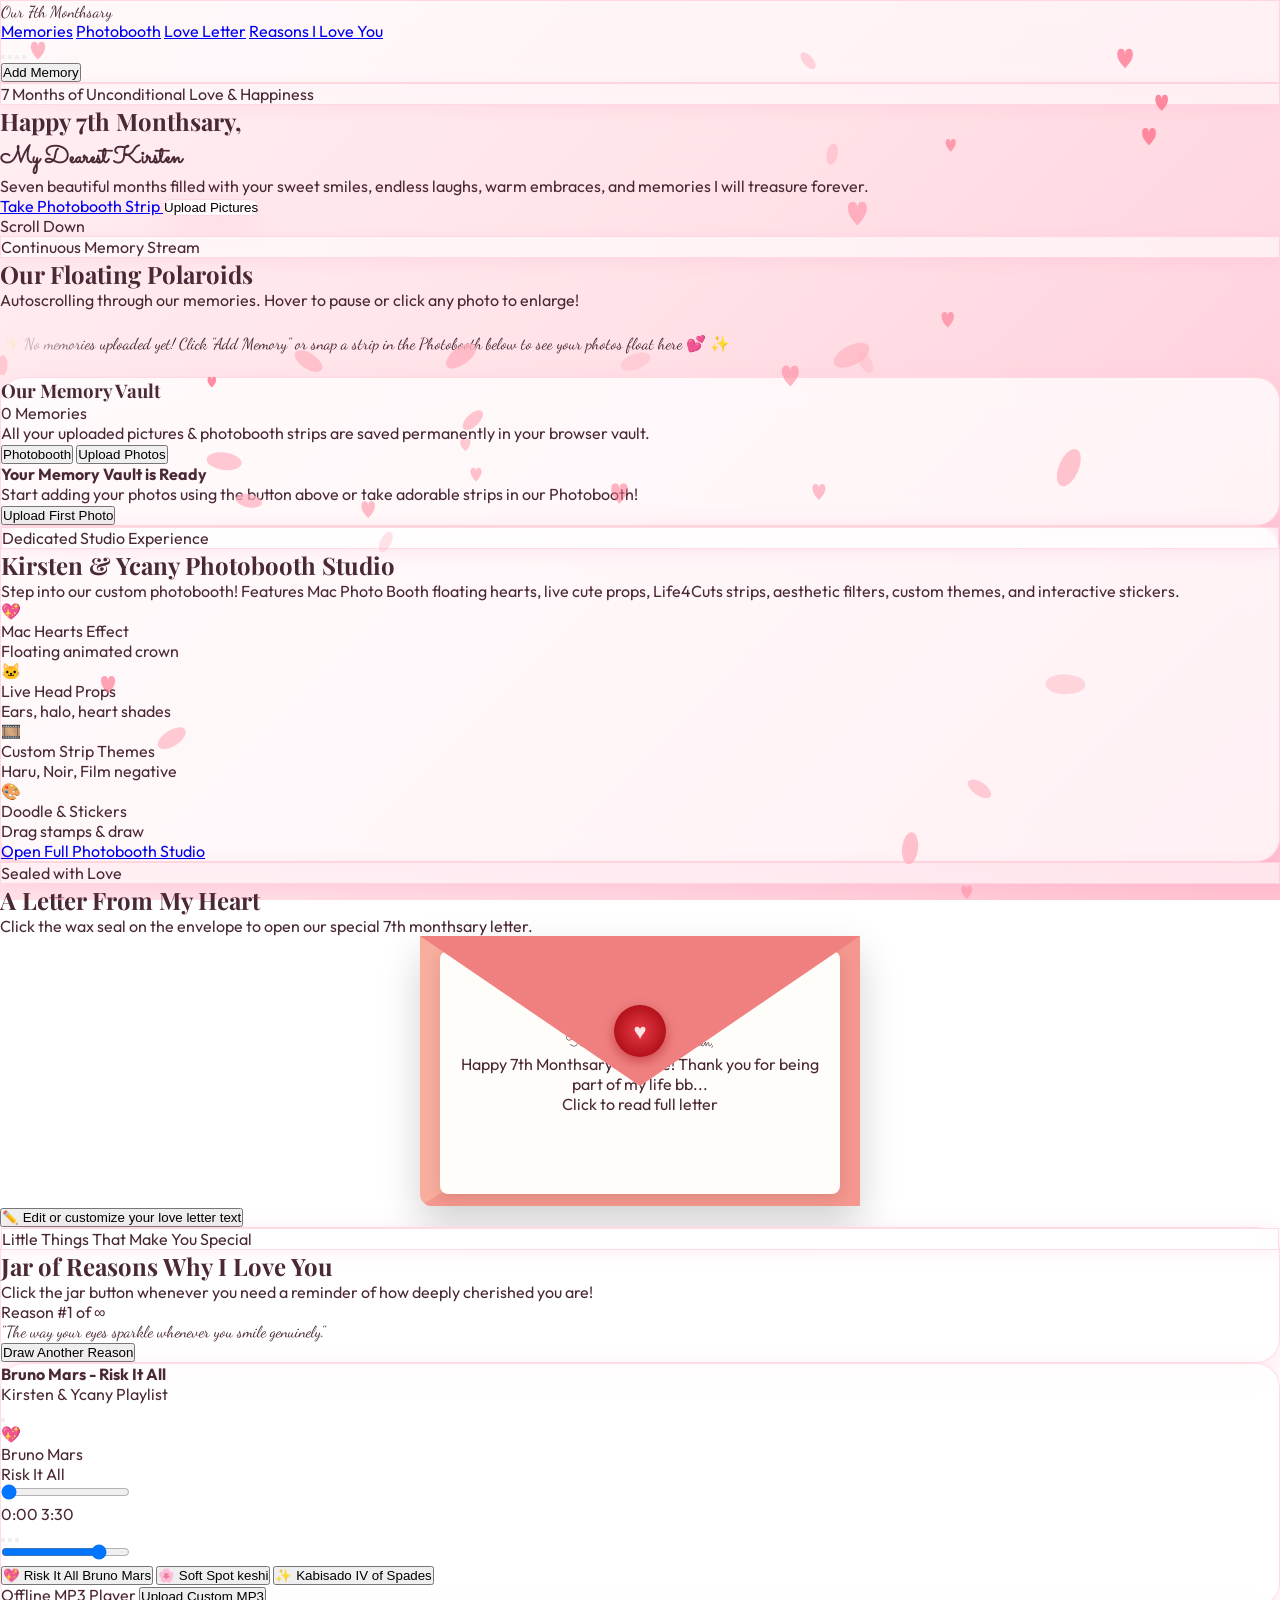
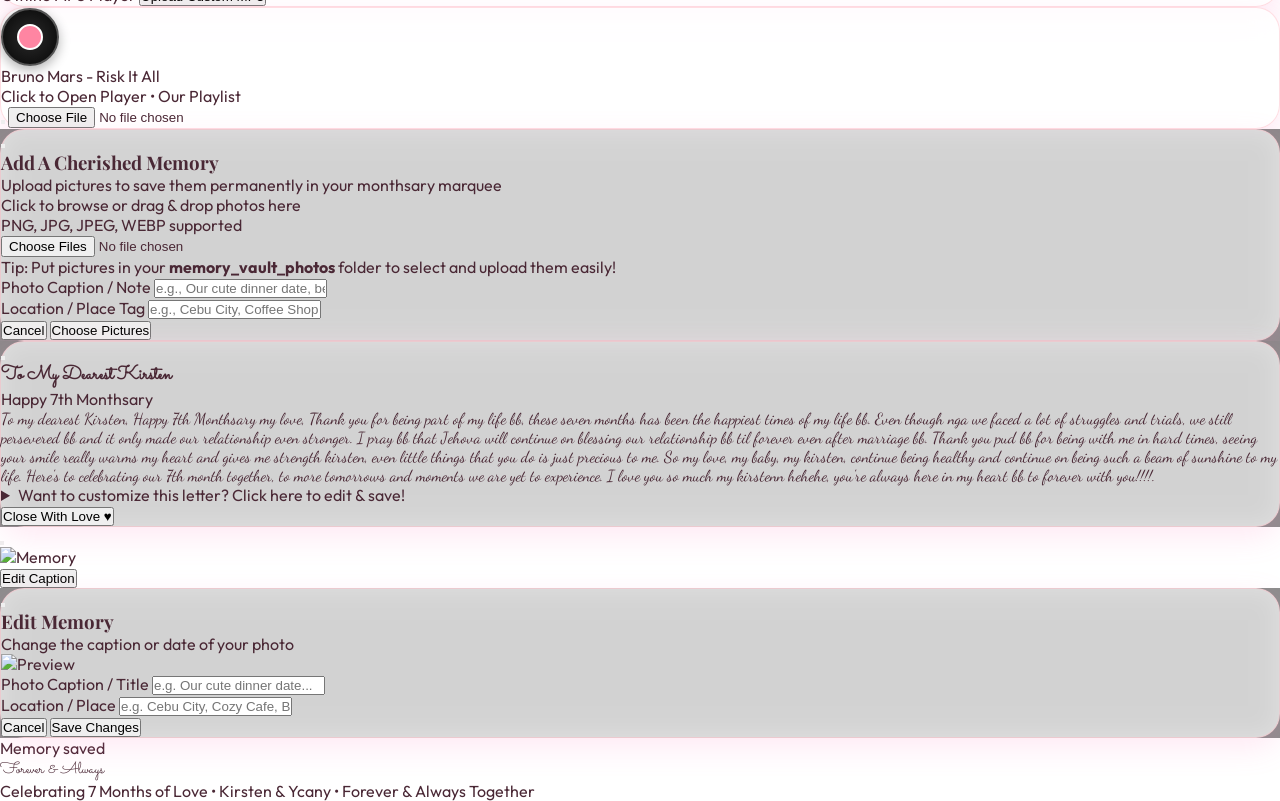
==== commit 5230a054: "feat; working  music" ====
--- a/index.html
+++ b/index.html
@@ -287,15 +287,17 @@
 
   <!-- Floating Romantic Music Dock & Vinyl Player -->
   <div class="fixed bottom-6 left-6 z-40 flex flex-col items-start gap-3">
-    <!-- Collapsible Mini Video/Audio Player Card -->
+    <!-- Collapsible Mini Audio Player Card (100% Local Offline Audio) -->
     <div id="music-player-card"
-      class="glass-card bg-white/95 p-4 rounded-3xl shadow-2xl border border-pink-200 w-80 sm:w-96 transition-all duration-300 hidden flex-col gap-3 animate-float">
+      class="glass-card bg-white/95 p-5 rounded-3xl shadow-2xl border border-pink-200 w-80 sm:w-96 transition-all duration-300 hidden flex-col gap-3 animate-float">
+      
+      <!-- Card Header -->
       <div class="flex items-center justify-between pb-2 border-b border-pink-100">
         <div class="flex items-center gap-2">
           <i data-lucide="music" class="w-4 h-4 text-pink-500"></i>
           <div>
             <h4 id="dock-song-title" class="text-xs font-bold text-gray-800 line-clamp-1">Bruno Mars - Risk It All</h4>
-            <span class="text-[10px] text-pink-500 font-medium">Our 7th Monthsary Playlist</span>
+            <span class="text-[10px] text-pink-500 font-medium">Kirsten & Ycany Playlist</span>
           </div>
         </div>
         <button onclick="musicPlayer.toggleDock()" class="text-gray-400 hover:text-gray-600 p-1"
@@ -304,18 +306,69 @@
         </button>
       </div>
 
-      <!-- Visible Responsive YouTube Player Frame (Guarantees playback!) -->
-      <div
-        class="w-full aspect-video rounded-2xl overflow-hidden bg-black/90 shadow-inner relative border border-pink-100">
-        <iframe id="main-yt-frame" src="" class="w-full h-full"
-          allow="accelerometer; autoplay; clipboard-write; encrypted-media; gyroscope; picture-in-picture"
-          allowfullscreen></iframe>
-      </div>
-
-      <!-- Quick 3-Song Switcher Tabs (Kept as clickable identifiers) -->
-      <div class="grid grid-cols-3 gap-1.5 pt-1">
+      <!-- Animated Vinyl Album Showcase Display -->
+      <div class="relative w-full py-4 rounded-2xl bg-gradient-to-br from-pink-50 via-rose-50 to-pink-100 border border-pink-200/80 flex flex-col items-center justify-center overflow-hidden shadow-inner">
+        <!-- Center Vinyl Record with album sticker -->
+        <div id="dock-vinyl-disc" class="w-24 h-24 rounded-full bg-zinc-900 border-4 border-zinc-800 shadow-xl flex items-center justify-center relative cursor-pointer transition-transform hover:scale-105"
+          onclick="musicPlayer.togglePlay()">
+          <div class="w-20 h-20 rounded-full border border-zinc-700/60 flex items-center justify-center">
+            <div class="w-16 h-16 rounded-full border border-zinc-700/60 flex items-center justify-center">
+              <div class="w-10 h-10 rounded-full bg-gradient-to-tr from-pink-500 to-rose-400 flex items-center justify-center shadow">
+                <span id="dock-album-icon" class="text-sm">💖</span>
+              </div>
+            </div>
+          </div>
+        </div>
+
+        <p id="dock-song-artist" class="text-xs font-bold text-gray-800 mt-3">Bruno Mars</p>
+        <span id="dock-song-subtitle" class="text-[10px] text-pink-500 font-medium">Risk It All</span>
+      </div>
+
+      <!-- Progress Timeline Scrubber -->
+      <div class="space-y-1">
+        <input type="range" id="audio-progress" min="0" max="100" value="0"
+          class="w-full h-1.5 bg-pink-100 rounded-lg appearance-none cursor-pointer accent-pink-500"
+          oninput="musicPlayer.seekAudio(this.value)">
+        <div class="flex items-center justify-between text-[10px] text-gray-400 font-medium px-0.5">
+          <span id="audio-current-time">0:00</span>
+          <span id="audio-duration">0:00</span>
+        </div>
+      </div>
+
+      <!-- Audio Playback Controls (Prev, Play/Pause, Next, Volume) -->
+      <div class="flex items-center justify-between pt-1">
+        <div class="flex items-center gap-2">
+          <!-- Previous Song -->
+          <button onclick="musicPlayer.prevTrack()" class="p-2 rounded-full hover:bg-pink-50 text-gray-700 hover:text-pink-600 transition-all" title="Previous Song">
+            <i data-lucide="skip-back" class="w-4 h-4"></i>
+          </button>
+
+          <!-- Main Play / Pause Button -->
+          <button onclick="musicPlayer.togglePlay()" id="dock-main-play-btn"
+            class="w-10 h-10 rounded-full bg-gradient-to-r from-pink-500 to-rose-500 text-white flex items-center justify-center shadow-md hover:scale-105 active:scale-95 transition-all"
+            title="Play / Pause">
+            <i data-lucide="play" class="w-4 h-4 fill-white ml-0.5"></i>
+          </button>
+
+          <!-- Next Song -->
+          <button onclick="musicPlayer.nextTrack()" class="p-2 rounded-full hover:bg-pink-50 text-gray-700 hover:text-pink-600 transition-all" title="Next Song">
+            <i data-lucide="skip-forward" class="w-4 h-4"></i>
+          </button>
+        </div>
+
+        <!-- Volume Slider -->
+        <div class="flex items-center gap-1.5 text-gray-500">
+          <i data-lucide="volume-2" class="w-3.5 h-3.5 text-pink-500"></i>
+          <input type="range" id="audio-volume" min="0" max="1" step="0.05" value="0.8"
+            class="w-16 h-1 bg-pink-100 rounded-lg appearance-none cursor-pointer accent-pink-500"
+            oninput="musicPlayer.setVolume(this.value)">
+        </div>
+      </div>
+
+      <!-- Quick 3-Song Switcher Tabs -->
+      <div class="grid grid-cols-3 gap-1.5 pt-1 border-t border-pink-100">
         <button onclick="musicPlayer.selectTrack('risk_it_all')" id="dock-btn-risk_it_all"
-          class="p-2 rounded-xl text-center border border-pink-300 bg-pink-100/70 hover:bg-pink-100 transition-all">
+          class="p-2 rounded-xl text-center border border-pink-400 bg-pink-100/90 hover:bg-pink-100 transition-all">
           <span class="text-xs block">💖</span>
           <span class="text-[10px] font-bold text-gray-800 block truncate">Risk It All</span>
           <span class="text-[8px] text-gray-500 block truncate">Bruno Mars</span>
@@ -336,14 +389,10 @@
         </button>
       </div>
 
-      <div class="flex items-center justify-between text-[10px] text-gray-500 pt-1">
-        <a id="dock-yt-direct-link" href="https://www.youtube.com/watch?v=BF2_ipR1OI0" target="_blank" rel="noopener noreferrer"
-          class="text-pink-600 hover:text-pink-700 underline font-medium flex items-center gap-1">
-          <i data-lucide="external-link" class="w-3 h-3"></i>
-          <span>Open on YouTube</span>
-        </a>
+      <div class="flex items-center justify-between text-[10px] text-gray-400 pt-0.5">
+        <span>Offline MP3 Player</span>
         <button onclick="document.getElementById('song-file-input').click()" class="text-pink-500 hover:underline">
-          Upload MP3
+          Upload Custom MP3
         </button>
       </div>
     </div>
@@ -369,9 +418,9 @@
         </div>
       </div>
 
-      <button id="play-music-btn" onclick="musicPlayer.toggleDock()"
+      <button id="play-music-btn" onclick="musicPlayer.togglePlay()"
         class="w-9 h-9 rounded-full bg-gradient-to-r from-pink-500 to-rose-500 flex items-center justify-center shadow-md hover:scale-105 transition-transform text-white"
-        title="Open Music Player">
+        title="Play / Pause Music">
         <i data-lucide="play" class="w-4 h-4 text-white"></i>
       </button>
 
@@ -580,6 +629,8 @@
     <p>Celebrating 7 Months of Love • Kirsten & Ycany • Forever & Always Together</p>
   </footer>
 
+  <!-- Romantic Audio Engine (Seamless Multi-Page Playback) -->
+  <script src="music-player.js"></script>
   <!-- Application Logic -->
   <script src="app.js"></script>
 </body>
--- a/styles.css
+++ b/styles.css
@@ -533,7 +533,8 @@
   border: 2px solid #fff;
 }
 
-.vinyl-disc.playing {
+.vinyl-disc.playing,
+#dock-vinyl-disc.playing {
   animation: spinRecord 3.5s linear infinite;
 }
 
